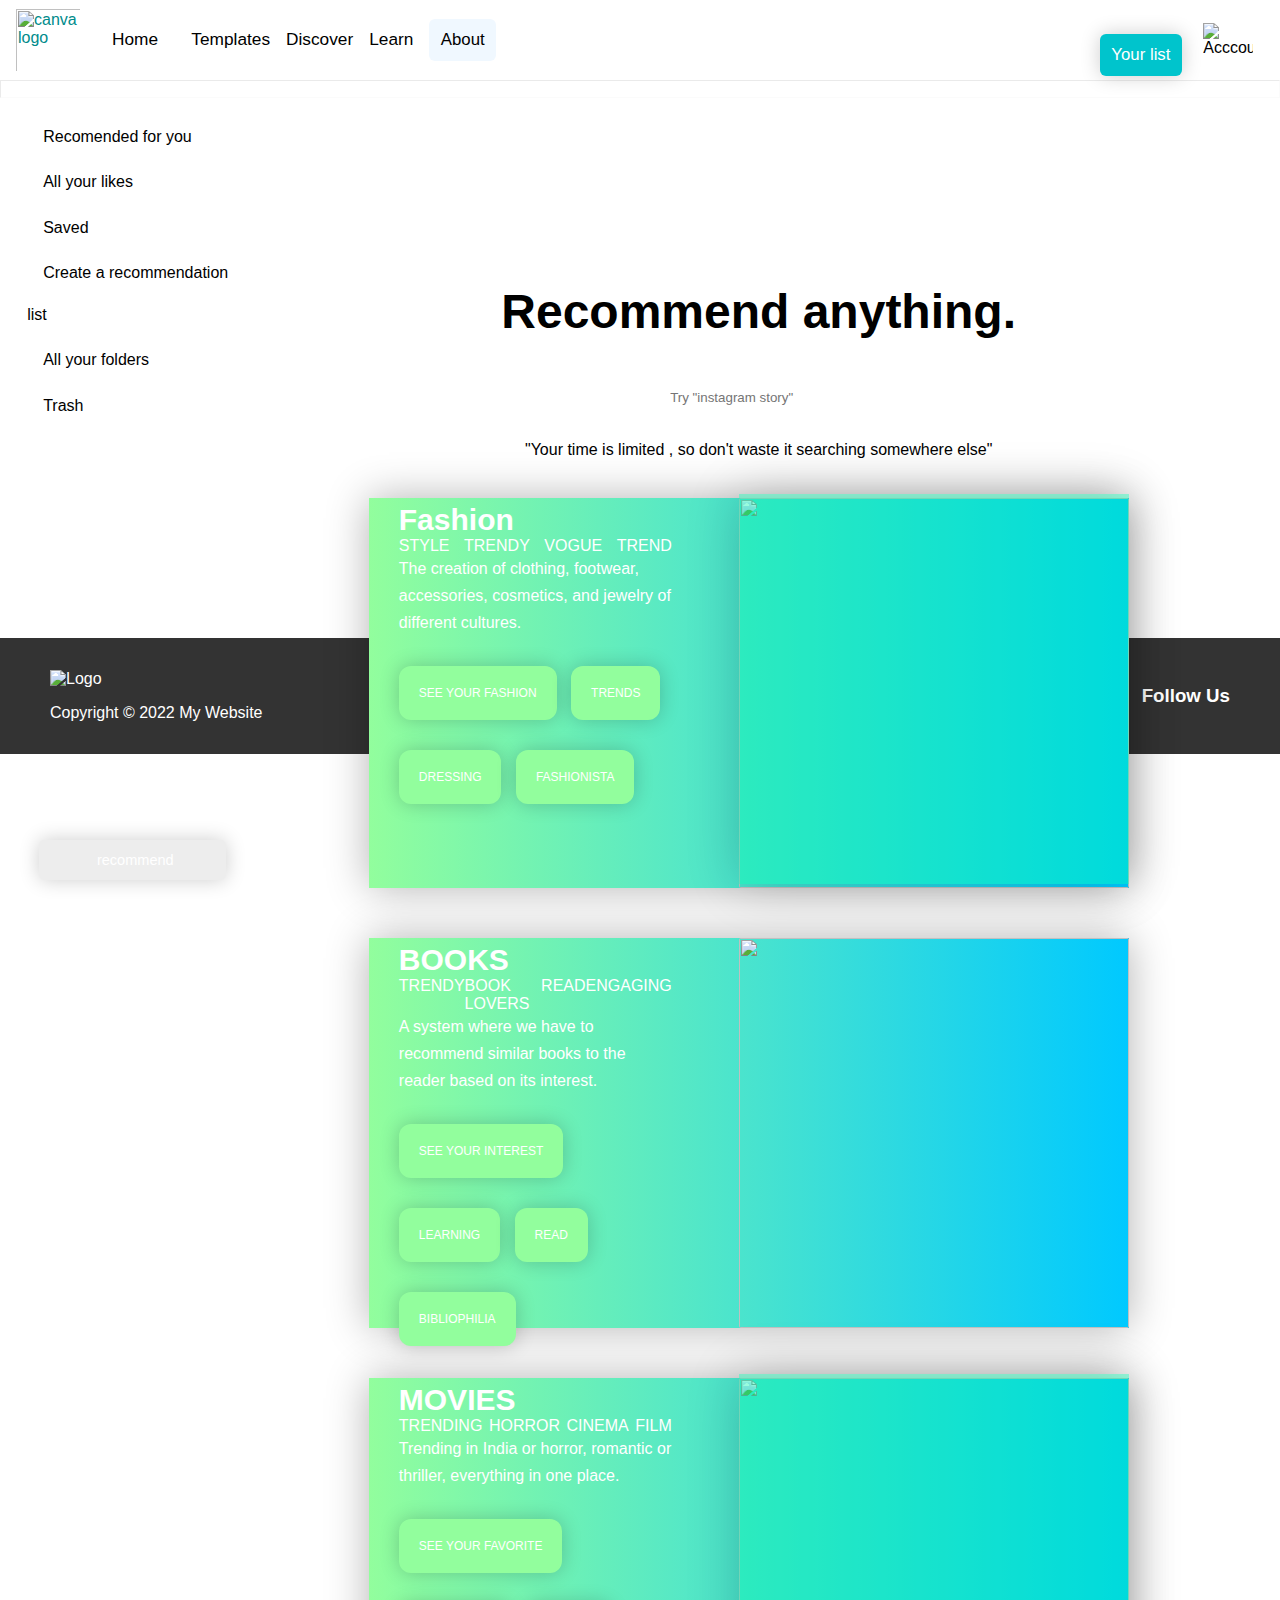
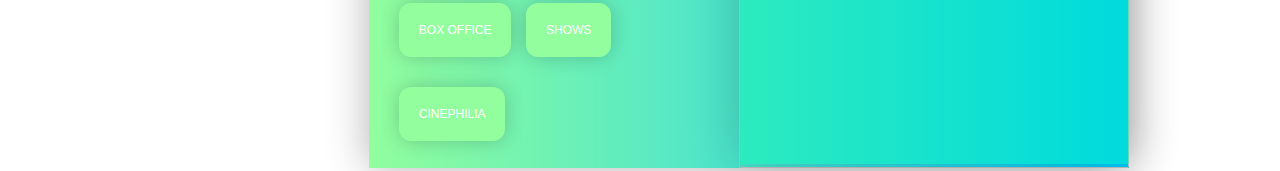
==== index.html @ f159be68 "tejas" ====
<body>

    <head>
        <meta charset="UTF-8">
        <meta http-equiv="X-UA-Compatible" content="IE=edge">
        <meta name="viewport" content="width=device-width, initial-scale=1.0">
        <title>Recommendation system</title>
        <link rel="stylesheet" href="/style.css">
        </head>
    <header class="container menu">
 
       <a class="logo">
 
          <img src="https://cdn2.vectorstock.com/i/1000x1000/74/76/recommendation-icon-on-white-background-simple-vector-28227476.jpg" alt="canva logo" class="logo">
 
       </a>
 
       <nav class="nav">
 
          <ul class="navflex navlist--primary">
 
             <div class="drop">
                <hr class="top-line">
 
                <li class="navlist " style="padding-right: 1em;"><a href="" class="navlink"></a>Home </li>
 
             </div>
 
             <div class="drop dropdown">
 
                <li class="navlist drop-btn"> <a href="" class="navlink"> </a> Templates <i class="nav-icon fas fa-angle-down"></i> </li>
 
                <div class="drop-content">
 
                   <div class="drop-col">
 
                      <img src="https://static-cse.canva.com/image/71749/social-media@2x-1.136883d5.jpg" alt="" class="drop-image">
 
                      <h1> Socila Media </h1>
 
                      <p>Instagram story </p>
 
                      <p>Instagram post </p>
 
                      <p>Facebook post </p>
 
                      <p>Facebook Cover</p>
 
                      <p>Twitter Post </p>
 
                      <p>Pinterest Graphics </p>
 
                   </div>
 
                   <div class="drop-col">
 
                      <img src="https://static-cse.canva.com/image/71761/personal@2x.d8461e23.jpg" alt="" class="drop-image">
 
                      <h1> Personal </h1>
 
                      <p>Invitation </p>
 
                      <p>Card </p>
 
                      <p>Resume </p>
 
                      <p>Postcard </p>
 
                      <p>Planner </p>
 
                      <p>T-Shirt</p>
 
                   </div>
 
                   <div class="drop-col">
 
                      <img src="https://static-cse.canva.com/image/71773/business@2x-1.962ccbb2.jpg" alt="" class="drop-image">
 
                      <h1>Business </h1>
 
                      <p>Presentation </p>
 
                      <p>Website </p>
 
                      <p> Logo</p>
 
                      <p>Business Card </p>
 
                      <p>Invoice </p>
 
                      <p>Proposal </p>
 
                   </div>
 
                   <div class="drop-col">
 
                      <img src="https://static-cse.canva.com/image/71785/marketing@2x-1.6f033ff8.jpg" alt="" class="drop-image">
 
                      <h1> Marketing</h1>
 
                      <p>Poster </p>
 
                      <p>Flyer </p>
 
                      <p>Infographic </p>
 
                      <p> Brochure</p>
 
                      <p>Newsletter </p>
 
                      <p>Menu </p>
 
                   </div>
 
                   <div class="drop-col">
 
                      <img src="https://static-cse.canva.com/image/71797/education-templates@2x-1.23e5d190.jpg" alt="" class="drop-image">
 
                      <h1> Education</h1>
 
                      <p>Lesson Plan </p>
 
                      <p>Worksheet </p>
 
                      <p> Certificate</p>
 
                      <p>Storyboard</p>
 
                      <p>Bookmark </p>
 
                      <p> Class Schedule</p>
 
                   </div>
 
                   <div class="drop-col">
 
                      <img src="https://static-cse.canva.com/image/71809/trending@2x.9811bcc4.jpg" alt="" class="drop-image">
 
                      <h1>Trending </h1>
 
                      <p>Zoom backgrounds </p>
 
                      <p>Concept maps </p>
 
                      <p> Mind maps</p>
 
                      <p>Greeting cards </p>
 
                      <p>Mental Health Posters </p>
 
                      <p>Education Presentations </p>
 
                   </div>
 
                </div>
 
             </div>
 
             <div class="drop dropdown">
 
                <li class="navlist"><a href="" class="navlink"></a>Discover <i class="nav-icon fas fa-angle-down"></i> </li>
 
                <div class="drop-content">
 
                   <div class="drop-col">
 
                      <img src="https://static-cse.canva.com/image/55043/photos@2x.4b5d6e26.jpg" alt="" class="drop-image">
 
                      <h1>Photos </h1>
 
                      <p>Free Photos </p>
 
                      <p> Backgrounds</p>
 
                      <p>Nature </p>
 
                      <p>Animals </p>
 
                      <p> Food</p>
 
                      <p> People</p>
 
                   </div>
 
                   <div class="drop-col">
 
                      <img src="https://static-cse.canva.com/image/55053/icons@2x.7012a79f.jpg" alt="" class="drop-image">
 
                      <h1>Icons </h1>
 
                      <p>Social Media </p>
 
                      <p>Web & SEO </p>
 
                      <p>Files & Folders </p>
 
                      <p>Business </p>
 
                      <p>Weather </p>
 
                      <p>Computer </p>
 
                   </div>
 
                   <div class="drop-col">
 
                      <img src="https://static-cse.canva.com/image/91791/tshirt3.703c005d.png" alt="" class="drop-image">
 
                      <h1>Print Products </h1>
 
                      <p>Business Card </p>
 
                      <p>Postcard </p>
 
                      <p>Invitation </p>
 
                      <p> </p>
 
                      <p>Trifold Brochures </p>
 
                      <p>Flyer </p>
 
                      <p>Tshirt </p>
 
                   </div>
 
                   <div class="drop-col">
 
                      <img src="https://static-cse.canva.com/image/97157/apps@2x.11faca8a.jpg" alt="" class="drop-image">
 
                      <h1>Apps </h1>
 
                      <p>Google Maps </p>
 
                      <p>Giphy </p>
 
                      <p>QR Code </p>
 
                      <p>Bitmoji </p>
 
                      <p>Youtube </p>
 
                      <p>Duotone </p>
 
                   </div>
 
                   <div class="drop-col">
 
                      <img src="https://static-cse.canva.com/image/55063/features@2x-1.541d4fe3.jpg" alt="" class="drop-image">
 
                      <h1>Features </h1>
 
                      <p>Graphs & Charts </p>
 
                      <p>Photo editing </p>
 
                   </div>
 
                </div>
 
             </div>
 
             <div class="drop dropdown">
 
                <li class="navlist"><a href="" class="navlink"></a>Learn <i class="nav-icon fas fa-angle-down"></i> </li>
 
                <div class="drop-content learn-para">
 
                   <div class="drop-col">
 
                      <img src="https://static-cse.canva.com/image/58640/getting-started@2x.1118f2c8.jpg" alt="" class="drop-image">
 
                      <h1>Getting started with recommend us </h1>
 
                      <p>Qucik tutorials to help you find your way around your likes. </p>
 
                   </div>
 
                   <div class="drop-col">
 
                      <img src="https://static-cse.canva.com/image/59073/designing-with-canva@2x.4be11e37.jpg" alt="" class="drop-image">
 
                      <h1>Designing with Canva </h1>
 
                      <p>Quick tutorials to supercharge your Likes. </p>
 
                   </div>
 
                   <div class="drop-col">
 
                      <img src="https://static-cse.canva.com/image/59083/social-media-marketing@2x.cbbbb274.jpg" alt="" class="drop-image">
 
                      <h1>Socila media marketing </h1>
 
                      <p>Learn how to grow and connect your community. </p>
 
                   </div>
 
                   <div class="drop-col">
 
                      <img src="https://static-cse.canva.com/image/59093/graphic-design-basics@2x.961ec09f.jpg" alt="" class="drop-image">
 
                      <h1>Graphic design basics </h1>
 
                      <p>Learn how to design like a pro with fonts, colour and layout. </p>
 
                   </div>
 
                   <div class="drop-col">
 
                      <img src="https://static-cse.canva.com/image/59103/branding@2x.ebe3c5e8.jpg" alt="" class="drop-image">
 
                      <h1>Branding your business </h1>
 
                      <p>Learn how to build a brand with purpose and personality </p>
 
                   </div>
 
                   <div class="nav-col">
 
                      <h1>Design school</h1>
 
                      <p>Courses</p>
 
                      <p>Tutorials</p>
 
                      <h1>Blog</h1>
 
                      <p>Design</p>
 
                      <p>Marketing</p>
 
                      <p>Branding</p>
 
                   </div>
 
                </div>
 
             </div>
 
             <div class="drop dropdown">
 
                <a href="About.html" class="btn btn-lg btn-primary mt-3 px-4" style="background-color: aliceblue; color: black;">About
               
                </a>
 
                
                   </div>
 
                   <div class="fake">
 
                      <span>
 
                      </span>
 
                   </div>
 
                </div>
 
             </div>
 
          </ul>
 
          <ul class="navflex navlist--secondary">
 
             <li class="navlist-icon icon"><i class="fa fa-question-circle-o" aria-hidden="true"></i></li>
 
             <li class="navlist-icon icon"> <i class="fa fa-cog" aria-hidden="true"></i> </li>
 
             <li class="navlist-icon button"><button class="btn"><b></b>Your list</b></button></li>
 
             <li class="navlist-icon"><img class=" account" src="https://raw.github.com/eladnava/material-letter-icons/master/dist/png/A.png" alt="Acccount"></li>
 
          </ul>
 
       </nav>
 
    </header>
 
    <hr>
 
    <section class="sidebar hero">
 
       <div class="side-bar">
 
          <ul class="barlist">
 
             <li class="list"> <i class="fas fa-home icon-col"></i> </i>Recomended for you</li> </a>
 
             <li class="list"><i class="fas fa-th-large icon-col"></i>All your likes</li> </a>
 
             <li class="list"><i class="far fa-copyright icon-col"></i>Saved </li> </a>
 
             <li class="list"><i class="fas fa-clipboard-list icon-col"></i>Create a recommendation list</li> </a>
 
             <li class="list"><i class="far fa-folder icon-col"></i>All your folders</li> </a>
 
             <li class="list"><i class="far fa-trash-alt icon-col"></i>Trash</li> </a>
 
          </ul>
 
          <div class="side-btn">
 
             <button class="color pro-btn"><i class="fas fa-crown crown"></i>recommend</button>
 
          </div>
 
       </div>
 
       <div class=" search-bar" style="background-image: url(https://img.rawpixel.com/s3fs-private/rawpixel_images/website_content/v505-tang-17-abstractbackground_2.jpg?bg=transparent&con=3&cs=srgb&dpr=1&fm=jpg&ixlib=php-3.1.0&q=80&usm=15&vib=3&w=1300&s=eefb4846f83051fbd609d10797b8d1cc%22%20alt=%22abstract%20background%20image);">
 
          <div class="search-box">
 
             <h1 class="heading">Recommend anything.</h1>
 
             <span class="searching">
 
                <i class="fas fa-search search-icon"></i>
 
                <input class="search" type="text" placeholder='Try "instagram story" ' />
 
                <div>
 
                   <a href="" class="quote">
 
                      <span> "Your time is limited , so don't waste it searching somewhere else"<span class="code"> <i class="fas fa-angle-right"> </i> </span> </span>
 
                   </a>
                </div>
 
             </span>
 
          </div>
          <section>  
            <!DOCTYPE html>
<html lang="en">
<head>
    <meta charset="UTF-8">
    <meta name="viewport" content="width=device-width, initial-scale=1.0">
    <title>Card Slider</title>
    <link rel="stylesheet" href="/style.css">
</head>
<body>
    <!-- First Card -->
    <div class="main_card">
        <div class="card_left">
            <div class="card_datails">
                <h1>Fashion</h1>
                <div class="card_cat">
                    <p class="STYLE">STYLE</p>
                    <p class="TRENDY">TRENDY</p>
                    <p class="VOGUE">VOGUE</p>
                    <p class="TREND">TREND</p>
                </div>
                <p class="disc">The creation of clothing, footwear, accessories, cosmetics, and jewelry of different cultures.</p>
                <a href="https://www.imdb.com/title/tt4912910/" target="_blank"></a>
                <div class="social-btn">
                    <button>
                        <i class="fas fa-play"></i> SEE YOUR FASHION
                    </button>
                    <button>
                        <i class="fas fa-download"></i> TRENDS
                    </button>
                    <button>
                        <i class="fas fa-thumbs-up"></i> DRESSING
                    </button>
                    <button>
                        <i class="fas fa-star"></i> FASHIONISTA
                    </button>
                </div>
            </div>
        </div>
        <div class="card_right">
            <div class="img_container">
                <img src="https://i.pinimg.com/474x/97/a3/d4/97a3d48b83e1f3a82eb580620799a111.jpg" alt="">
            </div>
            <div class="play_btn">
                <a href="https://www.imdb.com/title/tt4912910/" target="_blank">
                    <i class="fas fa-play-circle"></i>
                </a>
            </div>
        </div>
    </div>

    <!-- Second Card -->
    <div class="main_card">
        <div class="card_left">
            <div class="card_datails">
                <h1>BOOKS</h1>
                <div class="card_cat">
                    <p class="TRENDY">TRENDY</p>
                    <p class="BOOK LOVERS">BOOK LOVERS</p>
                    <p class="READ">READ</p>
                    <p class="ENGAGING">ENGAGING</p>
                </div>
                <p class="disc">A system where we have to recommend similar books to the reader based on its interest.</p>
                <a href="https://www.imdb.com/title/tt4912910/" target="_blank"></a>
                <div class="social-btn">
                    <button>
                        <i class="fas fa-play"></i> SEE YOUR INTEREST
                    </button>
                    <button>
                        <i class="fas fa-download"></i> LEARNING
                    </button>
                    <button>
                        <i class="fas fa-thumbs-up"></i> READ
                    </button>
                    <button>
                        <i class="fas fa-star"></i> BIBLIOPHILIA
                    </button>
                </div>
            </div>
        </div>
        <div class="card_right">
            <div class="img_container">
                <img src="https://images.unsplash.com/photo-1532012197267-da84d127e765?auto=format&fit=crop&q=80&w=1000&ixlib=rb-4.0.3&ixid=M3wxMjA3fDB8MHxleHBsb3JlLWZlZWR8MXx8fGVufDB8fHx8fA%3D%3D" alt="">
            </div>
            <div class "play_btn">
                <a href="https://www.imdb.com/title/tt4912910/" target="_blank">
                    <i class="fas fa-play-circle"></i>
                </a>
            </div>
        </div>
    </div>

    <!-- Third Card -->
    <div class="main_card">
        <div class="card_left">
            <div class="card_datails">
                <h1>MOVIES</h1>
                <div class="card_cat">
                    <p class="TRENDING">TRENDING</p>
                    <p class="HORROR">HORROR</p>
                    <p class="CINEMA">CINEMA</p>
                    <p class="">FILM</p>
                </div>
                <p class="disc">Trending in India or horror, romantic or thriller, everything in one place.</p>
                <a href="https://www.imdb.com/title/tt4912910/" target="_blank"></a>
                <div class="social-btn">
                    <button>
                        <i class="fas fa-play"></i> SEE YOUR FAVORITE
                    </button>
                    <button>
                        <i class="fas fa-download"></i> BOX OFFICE
                    </button>
                    <button>
                        <i class="fas fa-thumbs-up"></i> SHOWS
                    </button>
                    <button>
                        <i class="fas fa-star"></i> CINEPHILIA
                    </button>
                </div>
            </div>
        </div>
        <div class="card_right">
            <div class="img_container">
                <img src="https://preview.redd.it/dgxbliq1v8n81.png?width=640&crop=smart&auto=webp&s=f185cb3ae13fb055a1951d2dc94336dd1fa5974c" alt="">
            </div>
            <div class="play_btn">
                <a href="https://www.imdb.com/title/tt4912910/" target="_blank">
                    <i class="fas fa-play-circle"></i>
                </a>
            </div>
        </div>
    </div>
</body>
</html>

          </section>
<!----

          <div class="bottom-sec">
 
             <span class="bottom-text">

 
               
 

                <!DOCTYPE html>
                <html lang="en">
                <head>
                    <meta charset="UTF-8">
                    <meta name="viewport" content="width=device-width, initial-scale=1.0">
                    <title>Card Slider</title>
                    <link rel="stylesheet" href="styles.css">
                </head>
                <body>
                  <head>
                     
                 <div class="main_card">
                    <div class="card_left">
                       <div class="card_datails">
                          <h1>Fashion </h1>
                          <div class="card_cat">
                             <p class="STYLE"> STYKE </p>
                             <p class=>TRENDY</p>
                             <p class=>VOGUE</p>
                             <p class=""> | TREND </p>
                             
                          </div>
                          <p class="disc">The creation of clothing, footware, accesories, cosmetics, and jewellery of different cultures..</p>
                          <a href="https://www.imdb.com/title/tt4912910/" target="_blank"></a>
                       <div class="social-btn">
                      <!-- WATCH TRAILER
                          <button>
                             <i class="fas fa-play"></i> SEE YOUR FASHION
                          </button>
                          <!-- GET
                          <button>
                             <i class="fas fa-download"></i> TRENDS
                          </button>
                          <!--USERS RATINGS
                          <button>
                             <i class="fas fa-thumbs-up"></i> DRESSING
                          </button>
                          <!--BOOKMARK
                          <button>
                             <i class="fas fa-star"></i>FASHIONISTA
                          </button>
                       </div>   
                       </div>
                    </div>
                    <div class="card_right">
                       <div class="img_container">
                          <img src="https://i.pinimg.com/474x/97/a3/d4/97a3d48b83e1f3a82eb580620799a111.jpg" alt="">
                          </div>
                          <div class="play_btn">
                             <a href="https://www.imdb.com/title/tt4912910/" target="_blank">
                                <i class="fas fa-play-circle"></i>
                             </a>
                          </div>
                       </div>
                    </div>
                 </div>
               
              
              
                 <div class="main_card">
                    <div class="card_left">
                       <div class="card_datails">
                          <h1>BOOKS</h1>
                          <div class="card_cat">
                             <p class=>TRENDY</p>
                             <p class=>BOOK LOVERS</p>
                             <p class=>READ</p>
                             <p class=>ENGAGING</p>
                             
                          
                          </div>
                          <p class="disc">A system where we have to recommend similar books to the reader based on its intrest.</p>
                          <a href="https://www.imdb.com/title/tt4912910/" target="_blank"></a>
                       <div class="social-btn">
                      <!-- WATCH TRAILER
                          <button>
                             <i class="fas fa-play"></i> SEE YOUR INTREST
                          </button>
                          <!-- GET
                          <button>
                             <i class="fas fa-download"></i> LEARNING
                          </button>
                          <!--USERS RATINGS
                          <button>
                             <i class="fas fa-thumbs-up"></i> READ
                          </button>
                          <!--BOOKMARK
                          <button>
                             <i class="fas fa-star"></i> BIBLIOPHILIA
                          </button>
                       </div>   
                       </div>
                    </div>
                    <div class="card_right">
                       <div class="img_container">
                          <img src="https://images.unsplash.com/photo-1532012197267-da84d127e765?auto=format&fit=crop&q=80&w=1000&ixlib=rb-4.0.3&ixid=M3wxMjA3fDB8MHxleHBsb3JlLWZlZWR8MXx8fGVufDB8fHx8fA%3D%3D" alt="">
                          </div>
                          <div class="play_btn">
                             <a href="https://www.imdb.com/title/tt4912910/" target="_blank">
                                <i class="fas fa-play-circle"></i>
                             </a>
                          </div>
                       </div>
                    </div>
                 </div>
              
              
              
                 <div class="main_card">
                    <div class="card_left">
                       <div class="card_datails">
                          <h1>MOVIES </h1>
                          <div class="card_cat">
                             <p class=>TRENDING</p>
                             <p class=>HORROR</p>
                             <p class=>CINEMA</p>
                             <p class=""> | FILM </p>
                             
                          </div>
                          <p class="disc">Trending in india or horror, Romantic or thriller everything in one place.</p>
                          <a href="https://www.imdb.com/title/tt4912910/" target="_blank"></a>
                       <div class="social-btn">
                      <!-- WATCH TRAILER
                          <button>
                             <i class="fas fa-play"></i> SEE YOUR FAVOURITE
                          </button>
                          <!-- GET
                          <button>
                             <i class="fas fa-download"></i> BOX OFFICE
                          </button>
                          <!--USERS RATINGS
                          <button>
                             <i class="fas fa-thumbs-up"></i> SHOWS
                          </button>
                          <!--BOOKMARK
                          <button>
                             <i class="fas fa-star"></i> CINEPHILIA
                          
                       </div>   
                       </div>
                    </div>
                    <div class="card_right">
                       <div class="img_container">
                          <img src="https://preview.redd.it/dgxbliq1v8n81.png?width=640&crop=smart&auto=webp&s=f185cb3ae13fb055a1951d2dc94336dd1fa5974c" alt="">
                          </div>
                          <div class="play_btn">
                             <a href="https://www.imdb.com/title/tt4912910/" target="_blank">
                                <i class="fas fa-play-circle"></i>
                             </a>
                          </div>
                       </div>
                    </div>
                 </div>
               
              
                </body>
                </html>
                

 
             </span>
 
          </div>
 
       </div>  -->
 
    </section>
    

 
        <!-- Existing HTML code -->

<!-- Footer -->
<footer>
   <div class="footer-container">
     <div class="footer-left">
       <img src="logo.png" alt="Logo">
       <p>Copyright © 2022 My Website</p> 
     </div>
     
     <div class="footer-right">
       <h3>Follow Us</h3>
       <div class="social-icons">
         <a href="#"><i class="fab fa-facebook-f"></i></a>
         <a href="#"><i class="fab fa-twitter"></i></a>
         <a href="#"><i class="fab fa-instagram"></i></a>
       </div>
     </div>
   </div>
 </footer>
 
 <!-- Footer CSS -->
 <style>
 footer {
   background: #333;
   color: #fff;
   padding: 2rem 0;
 }
 
 .footer-container {
   max-width: 1180px;
   margin: 0 auto;
   display: flex;
   justify-content: space-between;
   align-items: center;
 }
 
 .footer-left p {
   margin-top: 1rem;
 }
 
 .social-icons a {
   color: #fff;
   margin-right: 1rem;
 }
 </style>
      </div>
    </footer>
 </body>
 
 </html>
---- style.css ----
/* Global Styles */
li {
   list-style: none;
}

*,
*::before,
*::after {
   box-sizing: border-box;
}

body {
   cursor: pointer;
}

* {
   padding: 0;
   margin: 0;
}

/* Navbar Styles */
.nav {
   display: flex;
   justify-content: space-between;
   width: 100%;
}

.menu {
   display: flex;
   justify-content: space-between;
   align-items: center;
   height: 80px;
}

.navlist--primary,
.drop,
.navlist + .navlist {
   padding-left: 1em;
}

/* Navbar Dropdown Styles */
.dropdown .drop-content {
   display: none;
   position: relative;
   min-width: 160px;
   box-shadow: 0px 8px 16px 0px rgba(0, 0, 0, 0.2);
   z-index: 1;
   pointer-events: none;
}

.dropdown > .drop-content > .drop-col {
   float: none;
   padding: 12px 16px;
   text-decoration: none;
   display: block;
   text-align: left;
   z-index: -1;
}

.dropdown:hover > .drop-content {
   display: flex;
   flex-direction: row;
   margin: 0 auto;
   position: absolute;
   transition: ease;
}

.drop-content {
   background-color: white;
   width: auto;
   overflow: hidden;
   justify-content: flex-start;
   top: 12%;
   height: 400px;
   left: 10%;
   border-radius: 7px;
   transition: ease-out;
   pointer-events: none;
   max-width: 85%;
}

.drop-col > img {
   border-radius: 10px;
   align-items: center;
   width: 150px;
}

.pricing-img {
   height: auto;
}

.drop-col > h1 {
   line-height: 3;
   font-size: 0.9em;
   font-family: "Open sans";
}

.drop-col > p {
   font-family: "Open sans";
   line-height: 2.5;
   font-size: 0.9em;
   opacity: 1;
}

.learn-para > .drop-col > p {
   max-width: 90%;
   line-height: 1.8;
   font-size: 0.9em;
}

.learn-para > .drop-col > h1 {
   max-width: 90%;
   padding: 0.44em 0;
   line-height: 1.6;
   font-weight: 600;
   font-size: 0.94rem;
}

.nav-col {
   display: flex;
   flex-direction: column;
   justify-content: flex-start;
   text-align: left;
   margin: 0 auto;
   padding: 0.66em 0;
   width: 70%;
   padding-left: 1em;
}

.nav-col > h1 {
   font-size: 0.94em;
   line-height: 3;
   font-family: "Open sans";
}

.nav-col > p {
   font-size: 0.87rem;
   line-height: 2.5;
   font-family: "Open sans";
}

.learn-para {
   height: 47vh;
}

.pricing-para {
   height: 47vh;
   width: 70vw;
}

.pricing-para > h1 {
   width: 50%;
}

.pricing-para > .drop-col > p {
   width: 100%;
   line-height: 1.5;
}

.fake {
   display: flex;
   width: 60%;
   max-width: 30%;
}

.pricing-para > .drop-col > .crown {
   display: flex;
   flex-direction: row;
   align-items: center;
}

.pricing-para > .drop-col > .crown > .crown-icon {
   color: gold;
   font-size: 0.76rem;
}

.pricing-para > .drop-col > .crown > h1 {
   font-size: 0.94em;
   line-height: 2.8;
   padding-left: 0.45em;
   font-family: "Open sans";
}

.dropdown {
   float: left;
}

.navflex,
.drop {
   display: flex;
   align-items: center;
}

.navlist--primary > .drop > .navlist:hover {
   color: #00c4cc;
}

.navlist--primary > .drop > .navlist {
   font-size: 1.08rem;
   font-family: "Lato", sans-serif;
   line-height: 1.7;
   align-items: center;
   font-weight: 400;
}

/* Canva Logo */
.logo > img {
   height: 80px;
   padding: 0.55em 0;
   padding-left: 1em;
   padding-right: 0em;
}

/* Navbar Right Side Styles */
.account {
   max-width: 50px;
}

.navlist--secondary {
   padding: 0.55em 1em;
}

.navlist-icon {
   padding: 0 0.67em;
}

.icon {
   font-size: 1.35rem;
   padding: 0.53rem 0.63rem;
   display: inline-block;
   position: relative;
}

.icon:hover {
   background-color: rgb(230, 230, 230);
   display: block;
   border-radius: 4px;
}

.btn {
   color: white;
   background-color: #00c4cc;
   border: none;
   padding: 0.68em 0.68em;
   font-size: 1.05rem;
   border-radius: 6px;
   font-family: "Lato", sans-serif;
}

/* Horizontal Line After Navbar */
hr {
   opacity: 0.2;
   padding-bottom: 1em;
}

/* Side Navigation Styles */
.side-bar {
   width: 100%;
   display: block;
}

.barlist {
   padding: 1em 0.7em;
   line-height: 2.6;
   width: 20%;
   max-width: 70%;
   align-items: flex-start;
   height: 60vh;
}

.icon-col {
   padding-right: 1em;
   font-size: 1rem;
   align-items: center;
}

.list {
   align-items: center;
   font-size: 1rem;
   font-family: "Work Sans", sans-serif;
   padding: 0.12em 1em;
}

.list:hover {
   background-color: rgb(245, 245, 245);
   border-radius: 5px;
}

.hero {
   display: flex;
   align-items: center;
}

/* Middle Background Image */
.img {
   border-radius: 8px;
   height: 100%;
   z-index: -1;
   height: 344px;
   width: 800px;
}

.img,
.image {
   width: 100%;
}

/* Search Bar Styles */
.search {
   padding: 0.82rem 15rem;
   border-radius: 7px;
   border: none;
   outline: none;
}

.search-box {
   text-align: center;
   position: relative;
   top: 10%;
   left: 1%;
   border: none;
   display: flex;
   flex-direction: column;
   outline: none;
}

.search-bar {
   padding-top: 2rem;
   height: 374px;
   background-position: left;
   background-repeat: no-repeat;
   position: absolute;
   width: 77%;
   left: 20%;
   border-radius: 8px;
}

/* Heading on Top of Background Image */
.search-box > .heading {
   font-size: 3em;
   line-height: 2.7;
   font-family: "Open Sans", sans-serif;
   font-weight: 900;
}

/* Search Icon */
.search-icon {
   background-color: white;
   padding: 0.71em;
   border-radius: 7px;
   position: absolute;
}

.quote {
   list-style: none;
   text-decoration: none;
   color: black;
   line-height: 4;
}

.quote:hover {
   text-decoration: underline;
}

.code {
   align-items: center;
   font-size: 13px;
}

/* Side Navigation Button Styles */
.pro-btn {
   padding: 0.81em 3.58em;
   border: none;
   border-radius: 5px;
   align-items: center;
   font-family: "Work Sans", sans-serif;
   font-size: 0.91rem;
}

.color {
   background-color: rgb(237, 237, 237);
}

.side-btn {
   padding-left: 1.8em;
   align-items: center;
   top: 90%;
   position: absolute;
   text-align: center;
}

.side-btn > .pro-btn > .crown {
   font-size: 0.75em;
   align-items: center;
   padding-right: 0.55em;
   color: gold;
}

.color:hover {
   background-color: rgb(214, 214, 214);
}

/* Line Above Navbar */
.top-line {
   transform: rotate(180deg);
   width: 53px;
   background-color: #00c8cf;
   opacity: 1;
   height: 10px;
   top: -2%;
   position: absolute;
   border-radius: 10px;
   left: 7.6%;
}

/* Text at the Very Bottom */
.bottom-sec {
   display: flex;
   position: relative;
   flex-direction: column;
   top: 40%;
   font-size: 0.6em;
   font-family: "Open sans";
   width: auto;
   left: 1%;
   cursor: pointer;
}

.bottom-text {
   display: flex;
   justify-content: space-between;
   max-width: 90%;
   color: rgb(139, 139, 139);
}

.bottom-text > h2:hover {
   color: black;
}

.bottom-text > .push-right {
   position: relative;
   left: 9%;
}

/* Main Card Styles */
body {
   margin: 0;
   padding: 0;
   font-family: 'Roboto', sans-serif;
}

.main_card {
   color: #fff;
   width: 760px;
   height: 390px;
   margin: 50px auto;
   display: -webkit-box;
   display: -ms-flexbox;
   display: flex;
   max-width: 770px;
   background: #00C9FF;
   background: -webkit-linear-gradient(to right, #92FE9D, #00C9FF);
   background: -webkit-gradient(linear, left top, right top, from(#92FE9D), to(#00C9FF));
   background: -webkit-linear-gradient(left, #92FE9D, #00C9FF);
   background: -o-linear-gradient(left, #92FE9D, #00C9FF);
   background: linear-gradient(to right, #92FE9D, #00C9FF);
   -webkit-box-shadow: 0 0 40px rgba(0, 0, 0, 0.3);
   box-shadow: 0 0 40px rgba(0, 0, 0, 0.3);
}

.card_left {
   width: 90%;
}

.card_datails {
   width: 90%;
   padding: 30px;
   margin-top: -25px;
}

.card_datails h1 {
   font-size: 30px;
}

.card_right img {
   height: 390px;
   border-radius: 2px;
}

.card_right {
   border-radius: 2px;
}

.card_cat {
   width: 100%;
   display: -webkit-box;
   display: -ms-flexbox;
   display: flex;
   -webkit-box-pack: justify;
   -ms-flex-pack: justify;
   justify-content: space-between;
}

.PG, .year, .genre, .time {
   color: fff;
   padding: 10px;
   font-weight: bold;
   border-radius: 15px;
}

.PG {
   background: #92FE9D;
   -webkit-box-shadow: 0 0 50px rgba(0, 0, 0, 0.1);
   box-shadow: 0 0 50px rgba(0, 0, 0, 0.1);
   -webkit-transition: 300ms ease-in-out;
}

.disc {
   font-weight: 100;
   line-height: 27px;
}

a {
   color: darkcyan;
   display: block;
   text-decoration: none;
}

.social-btn {
   margin-left: -10px;
}

button {
   color: #fff;
   border: none;
   padding: 20px;
   outline: none;
   font-size: 12px;
   margin-top: 30px;
   margin-left: 10px;
   background: #92FE9D;
   border-radius: 12px;
   -webkit-box-shadow: 0 0 20px rgba(0, 0, 0, 0.2);
   box-shadow: 0 0 20px rgba(0, 0, 0, 0.2);
   -webkit-transition: 300ms ease-in-out;
   -o-transition: 200ms ease-in-out;
   transition: 200ms ease-in-out;
}

button:hover {
   -webkit-transform: scale(1.1);
   -ms-transform: scale(1.1);
   transform: scale(1.1);
}

.play_btn {
   height: 100%;
   margin: -394px auto;
   position: relative;
   text-align: center;
   background: rgba(0, 244, 170, 0.4);
   box-shadow: 0 0 50px rgba(0, 0, 0, 0.2);
}

.fa-play-circle {
   color: #255;
   font-size: 160px;
   margin-top: 110px;
   -webkit-animation: bounce 1.0s -0.4s infinite;
   animation: bounce 1.0s -0.4s infinite;
}

.fa-play-circle:hover {
   color: aqua;
   animation: bounce 0.4s infinite;
}

@-webkit-keyframes bounce {
   8% {
       transform: scale(0.3);
       -webkit-transform: scale(0.8);
       opacity: 1;
   }
   10% {
       transform: scale(1.8);
       -webkit-transform: scale(2);
       opacity: 0;
   }
}

@keyframes bounce {
   8% {
       transform: scale(0.3);
       -webkit-transform: scale(0.8);
       opacity: 1;
   }
   20% {
       transform: scale(1.8);
       -webkit-transform: scale(2);
       opacity: 0;
   }
}

/* Follow Icon */
.Follow {
   background: url("https://pbs.twimg.com/profile_images/959092900708544512/v4Db9QRv_bigger.jpg") no-repeat center/contain;
   width: 50px;
   height: 50px;
   bottom: 9px;
   right: 20px;
   display: block;
   position: fixed;
   border-radius: 50%;
   z-index: 999;
   animation: rotation 10s infinite linear;
}

@-webkit-keyframes rotation {
   from {
       -webkit-transform: rotate(0deg);
   }
   to {
       -webkit-transform: rotate(359deg);
   }
}
---- style.css ----
/* Global Styles */
li {
   list-style: none;
}

*,
*::before,
*::after {
   box-sizing: border-box;
}

body {
   cursor: pointer;
}

* {
   padding: 0;
   margin: 0;
}

/* Navbar Styles */
.nav {
   display: flex;
   justify-content: space-between;
   width: 100%;
}

.menu {
   display: flex;
   justify-content: space-between;
   align-items: center;
   height: 80px;
}

.navlist--primary,
.drop,
.navlist + .navlist {
   padding-left: 1em;
}

/* Navbar Dropdown Styles */
.dropdown .drop-content {
   display: none;
   position: relative;
   min-width: 160px;
   box-shadow: 0px 8px 16px 0px rgba(0, 0, 0, 0.2);
   z-index: 1;
   pointer-events: none;
}

.dropdown > .drop-content > .drop-col {
   float: none;
   padding: 12px 16px;
   text-decoration: none;
   display: block;
   text-align: left;
   z-index: -1;
}

.dropdown:hover > .drop-content {
   display: flex;
   flex-direction: row;
   margin: 0 auto;
   position: absolute;
   transition: ease;
}

.drop-content {
   background-color: white;
   width: auto;
   overflow: hidden;
   justify-content: flex-start;
   top: 12%;
   height: 400px;
   left: 10%;
   border-radius: 7px;
   transition: ease-out;
   pointer-events: none;
   max-width: 85%;
}

.drop-col > img {
   border-radius: 10px;
   align-items: center;
   width: 150px;
}

.pricing-img {
   height: auto;
}

.drop-col > h1 {
   line-height: 3;
   font-size: 0.9em;
   font-family: "Open sans";
}

.drop-col > p {
   font-family: "Open sans";
   line-height: 2.5;
   font-size: 0.9em;
   opacity: 1;
}

.learn-para > .drop-col > p {
   max-width: 90%;
   line-height: 1.8;
   font-size: 0.9em;
}

.learn-para > .drop-col > h1 {
   max-width: 90%;
   padding: 0.44em 0;
   line-height: 1.6;
   font-weight: 600;
   font-size: 0.94rem;
}

.nav-col {
   display: flex;
   flex-direction: column;
   justify-content: flex-start;
   text-align: left;
   margin: 0 auto;
   padding: 0.66em 0;
   width: 70%;
   padding-left: 1em;
}

.nav-col > h1 {
   font-size: 0.94em;
   line-height: 3;
   font-family: "Open sans";
}

.nav-col > p {
   font-size: 0.87rem;
   line-height: 2.5;
   font-family: "Open sans";
}

.learn-para {
   height: 47vh;
}

.pricing-para {
   height: 47vh;
   width: 70vw;
}

.pricing-para > h1 {
   width: 50%;
}

.pricing-para > .drop-col > p {
   width: 100%;
   line-height: 1.5;
}

.fake {
   display: flex;
   width: 60%;
   max-width: 30%;
}

.pricing-para > .drop-col > .crown {
   display: flex;
   flex-direction: row;
   align-items: center;
}

.pricing-para > .drop-col > .crown > .crown-icon {
   color: gold;
   font-size: 0.76rem;
}

.pricing-para > .drop-col > .crown > h1 {
   font-size: 0.94em;
   line-height: 2.8;
   padding-left: 0.45em;
   font-family: "Open sans";
}

.dropdown {
   float: left;
}

.navflex,
.drop {
   display: flex;
   align-items: center;
}

.navlist--primary > .drop > .navlist:hover {
   color: #00c4cc;
}

.navlist--primary > .drop > .navlist {
   font-size: 1.08rem;
   font-family: "Lato", sans-serif;
   line-height: 1.7;
   align-items: center;
   font-weight: 400;
}

/* Canva Logo */
.logo > img {
   height: 80px;
   padding: 0.55em 0;
   padding-left: 1em;
   padding-right: 0em;
}

/* Navbar Right Side Styles */
.account {
   max-width: 50px;
}

.navlist--secondary {
   padding: 0.55em 1em;
}

.navlist-icon {
   padding: 0 0.67em;
}

.icon {
   font-size: 1.35rem;
   padding: 0.53rem 0.63rem;
   display: inline-block;
   position: relative;
}

.icon:hover {
   background-color: rgb(230, 230, 230);
   display: block;
   border-radius: 4px;
}

.btn {
   color: white;
   background-color: #00c4cc;
   border: none;
   padding: 0.68em 0.68em;
   font-size: 1.05rem;
   border-radius: 6px;
   font-family: "Lato", sans-serif;
}

/* Horizontal Line After Navbar */
hr {
   opacity: 0.2;
   padding-bottom: 1em;
}

/* Side Navigation Styles */
.side-bar {
   width: 100%;
   display: block;
}

.barlist {
   padding: 1em 0.7em;
   line-height: 2.6;
   width: 20%;
   max-width: 70%;
   align-items: flex-start;
   height: 60vh;
}

.icon-col {
   padding-right: 1em;
   font-size: 1rem;
   align-items: center;
}

.list {
   align-items: center;
   font-size: 1rem;
   font-family: "Work Sans", sans-serif;
   padding: 0.12em 1em;
}

.list:hover {
   background-color: rgb(245, 245, 245);
   border-radius: 5px;
}

.hero {
   display: flex;
   align-items: center;
}

/* Middle Background Image */
.img {
   border-radius: 8px;
   height: 100%;
   z-index: -1;
   height: 344px;
   width: 800px;
}

.img,
.image {
   width: 100%;
}

/* Search Bar Styles */
.search {
   padding: 0.82rem 15rem;
   border-radius: 7px;
   border: none;
   outline: none;
}

.search-box {
   text-align: center;
   position: relative;
   top: 10%;
   left: 1%;
   border: none;
   display: flex;
   flex-direction: column;
   outline: none;
}

.search-bar {
   padding-top: 2rem;
   height: 374px;
   background-position: left;
   background-repeat: no-repeat;
   position: absolute;
   width: 77%;
   left: 20%;
   border-radius: 8px;
}

/* Heading on Top of Background Image */
.search-box > .heading {
   font-size: 3em;
   line-height: 2.7;
   font-family: "Open Sans", sans-serif;
   font-weight: 900;
}

/* Search Icon */
.search-icon {
   background-color: white;
   padding: 0.71em;
   border-radius: 7px;
   position: absolute;
}

.quote {
   list-style: none;
   text-decoration: none;
   color: black;
   line-height: 4;
}

.quote:hover {
   text-decoration: underline;
}

.code {
   align-items: center;
   font-size: 13px;
}

/* Side Navigation Button Styles */
.pro-btn {
   padding: 0.81em 3.58em;
   border: none;
   border-radius: 5px;
   align-items: center;
   font-family: "Work Sans", sans-serif;
   font-size: 0.91rem;
}

.color {
   background-color: rgb(237, 237, 237);
}

.side-btn {
   padding-left: 1.8em;
   align-items: center;
   top: 90%;
   position: absolute;
   text-align: center;
}

.side-btn > .pro-btn > .crown {
   font-size: 0.75em;
   align-items: center;
   padding-right: 0.55em;
   color: gold;
}

.color:hover {
   background-color: rgb(214, 214, 214);
}

/* Line Above Navbar */
.top-line {
   transform: rotate(180deg);
   width: 53px;
   background-color: #00c8cf;
   opacity: 1;
   height: 10px;
   top: -2%;
   position: absolute;
   border-radius: 10px;
   left: 7.6%;
}

/* Text at the Very Bottom */
.bottom-sec {
   display: flex;
   position: relative;
   flex-direction: column;
   top: 40%;
   font-size: 0.6em;
   font-family: "Open sans";
   width: auto;
   left: 1%;
   cursor: pointer;
}

.bottom-text {
   display: flex;
   justify-content: space-between;
   max-width: 90%;
   color: rgb(139, 139, 139);
}

.bottom-text > h2:hover {
   color: black;
}

.bottom-text > .push-right {
   position: relative;
   left: 9%;
}

/* Main Card Styles */
body {
   margin: 0;
   padding: 0;
   font-family: 'Roboto', sans-serif;
}

.main_card {
   color: #fff;
   width: 760px;
   height: 390px;
   margin: 50px auto;
   display: -webkit-box;
   display: -ms-flexbox;
   display: flex;
   max-width: 770px;
   background: #00C9FF;
   background: -webkit-linear-gradient(to right, #92FE9D, #00C9FF);
   background: -webkit-gradient(linear, left top, right top, from(#92FE9D), to(#00C9FF));
   background: -webkit-linear-gradient(left, #92FE9D, #00C9FF);
   background: -o-linear-gradient(left, #92FE9D, #00C9FF);
   background: linear-gradient(to right, #92FE9D, #00C9FF);
   -webkit-box-shadow: 0 0 40px rgba(0, 0, 0, 0.3);
   box-shadow: 0 0 40px rgba(0, 0, 0, 0.3);
}

.card_left {
   width: 90%;
}

.card_datails {
   width: 90%;
   padding: 30px;
   margin-top: -25px;
}

.card_datails h1 {
   font-size: 30px;
}

.card_right img {
   height: 390px;
   border-radius: 2px;
}

.card_right {
   border-radius: 2px;
}

.card_cat {
   width: 100%;
   display: -webkit-box;
   display: -ms-flexbox;
   display: flex;
   -webkit-box-pack: justify;
   -ms-flex-pack: justify;
   justify-content: space-between;
}

.PG, .year, .genre, .time {
   color: fff;
   padding: 10px;
   font-weight: bold;
   border-radius: 15px;
}

.PG {
   background: #92FE9D;
   -webkit-box-shadow: 0 0 50px rgba(0, 0, 0, 0.1);
   box-shadow: 0 0 50px rgba(0, 0, 0, 0.1);
   -webkit-transition: 300ms ease-in-out;
}

.disc {
   font-weight: 100;
   line-height: 27px;
}

a {
   color: darkcyan;
   display: block;
   text-decoration: none;
}

.social-btn {
   margin-left: -10px;
}

button {
   color: #fff;
   border: none;
   padding: 20px;
   outline: none;
   font-size: 12px;
   margin-top: 30px;
   margin-left: 10px;
   background: #92FE9D;
   border-radius: 12px;
   -webkit-box-shadow: 0 0 20px rgba(0, 0, 0, 0.2);
   box-shadow: 0 0 20px rgba(0, 0, 0, 0.2);
   -webkit-transition: 300ms ease-in-out;
   -o-transition: 200ms ease-in-out;
   transition: 200ms ease-in-out;
}

button:hover {
   -webkit-transform: scale(1.1);
   -ms-transform: scale(1.1);
   transform: scale(1.1);
}

.play_btn {
   height: 100%;
   margin: -394px auto;
   position: relative;
   text-align: center;
   background: rgba(0, 244, 170, 0.4);
   box-shadow: 0 0 50px rgba(0, 0, 0, 0.2);
}

.fa-play-circle {
   color: #255;
   font-size: 160px;
   margin-top: 110px;
   -webkit-animation: bounce 1.0s -0.4s infinite;
   animation: bounce 1.0s -0.4s infinite;
}

.fa-play-circle:hover {
   color: aqua;
   animation: bounce 0.4s infinite;
}

@-webkit-keyframes bounce {
   8% {
       transform: scale(0.3);
       -webkit-transform: scale(0.8);
       opacity: 1;
   }
   10% {
       transform: scale(1.8);
       -webkit-transform: scale(2);
       opacity: 0;
   }
}

@keyframes bounce {
   8% {
       transform: scale(0.3);
       -webkit-transform: scale(0.8);
       opacity: 1;
   }
   20% {
       transform: scale(1.8);
       -webkit-transform: scale(2);
       opacity: 0;
   }
}

/* Follow Icon */
.Follow {
   background: url("https://pbs.twimg.com/profile_images/959092900708544512/v4Db9QRv_bigger.jpg") no-repeat center/contain;
   width: 50px;
   height: 50px;
   bottom: 9px;
   right: 20px;
   display: block;
   position: fixed;
   border-radius: 50%;
   z-index: 999;
   animation: rotation 10s infinite linear;
}

@-webkit-keyframes rotation {
   from {
       -webkit-transform: rotate(0deg);
   }
   to {
       -webkit-transform: rotate(359deg);
   }
}
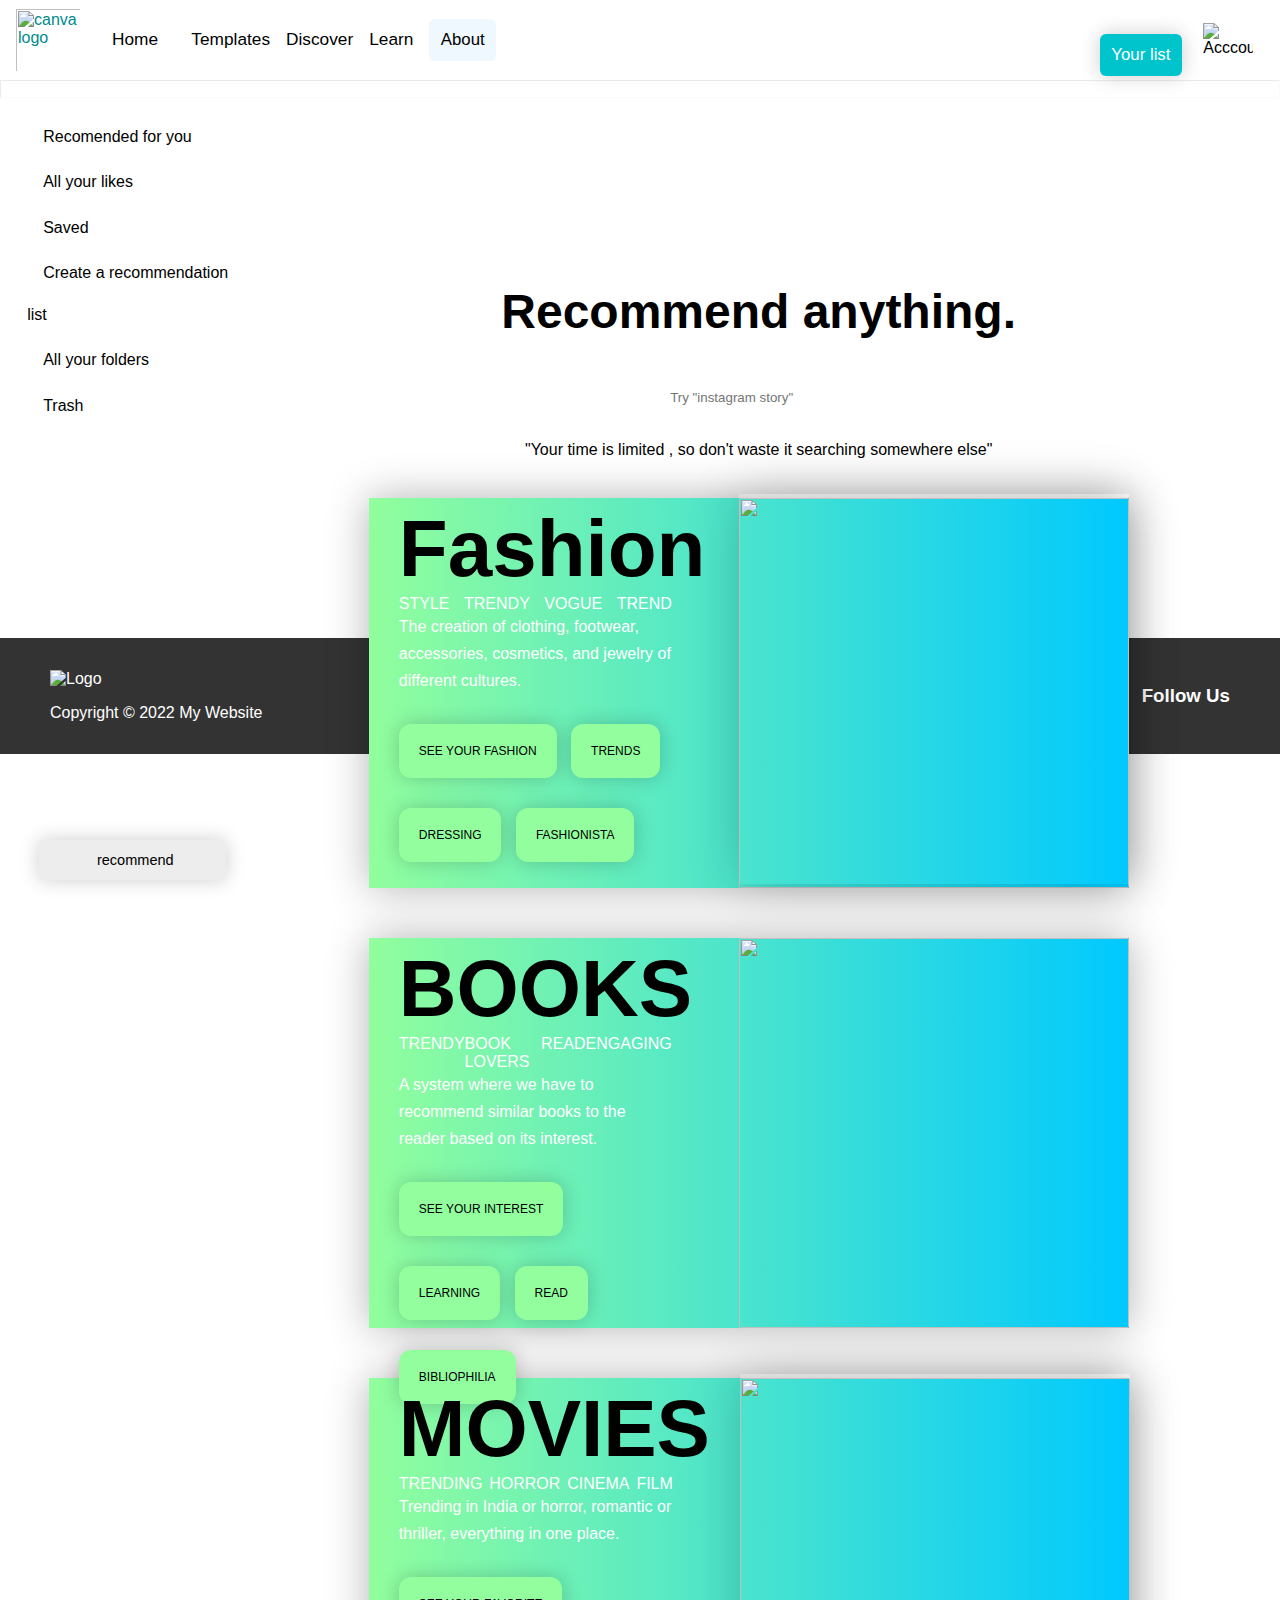
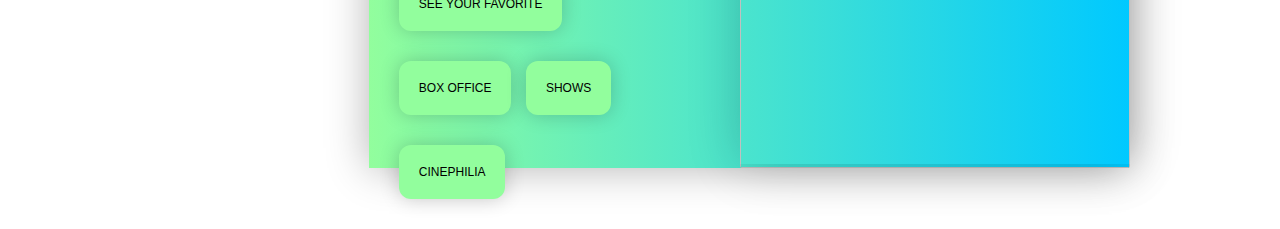
==== commit 3d9cca4a: "tejas" ====
--- a/index.html
+++ b/index.html
@@ -468,6 +468,7 @@
                         <i class="fas fa-star"></i> FASHIONISTA
                     </button>
                 </div>
+               
             </div>
         </div>
         <div class="card_right">
@@ -744,8 +745,7 @@
        </div>  -->
  
     </section>
-    
-
+   
  
         <!-- Existing HTML code -->
 
--- a/style.css
+++ b/style.css
@@ -11,12 +11,14 @@
 
 body {
    cursor: pointer;
+   background-image: url("https://www.transparenttextures.com/patterns/cubes.png");
 }
 
 * {
    padding: 0;
    margin: 0;
 }
+
 
 /* Navbar Styles */
 .nav {
@@ -479,7 +481,8 @@
 }
 
 .card_datails h1 {
-   font-size: 30px;
+   font-size: 5em;
+   color: #000000;
 }
 
 .card_right img {
@@ -492,6 +495,8 @@
 }
 
 .card_cat {
+   font-size: 1em;
+   font-weight: 300;
    width: 100%;
    display: -webkit-box;
    display: -ms-flexbox;
@@ -531,7 +536,7 @@
 }
 
 button {
-   color: #fff;
+   color: #000000;
    border: none;
    padding: 20px;
    outline: none;
@@ -551,6 +556,7 @@
    -webkit-transform: scale(1.1);
    -ms-transform: scale(1.1);
    transform: scale(1.1);
+   transform: translateY(0px);
 }
 
 .play_btn {
@@ -558,7 +564,7 @@
    margin: -394px auto;
    position: relative;
    text-align: center;
-   background: rgba(0, 244, 170, 0.4);
+   border: radius 15px;;
    box-shadow: 0 0 50px rgba(0, 0, 0, 0.2);
 }
 
--- a/style.css
+++ b/style.css
@@ -11,12 +11,14 @@
 
 body {
    cursor: pointer;
+   background-image: url("https://www.transparenttextures.com/patterns/cubes.png");
 }
 
 * {
    padding: 0;
    margin: 0;
 }
+
 
 /* Navbar Styles */
 .nav {
@@ -479,7 +481,8 @@
 }
 
 .card_datails h1 {
-   font-size: 30px;
+   font-size: 5em;
+   color: #000000;
 }
 
 .card_right img {
@@ -492,6 +495,8 @@
 }
 
 .card_cat {
+   font-size: 1em;
+   font-weight: 300;
    width: 100%;
    display: -webkit-box;
    display: -ms-flexbox;
@@ -531,7 +536,7 @@
 }
 
 button {
-   color: #fff;
+   color: #000000;
    border: none;
    padding: 20px;
    outline: none;
@@ -551,6 +556,7 @@
    -webkit-transform: scale(1.1);
    -ms-transform: scale(1.1);
    transform: scale(1.1);
+   transform: translateY(0px);
 }
 
 .play_btn {
@@ -558,7 +564,7 @@
    margin: -394px auto;
    position: relative;
    text-align: center;
-   background: rgba(0, 244, 170, 0.4);
+   border: radius 15px;;
    box-shadow: 0 0 50px rgba(0, 0, 0, 0.2);
 }
 
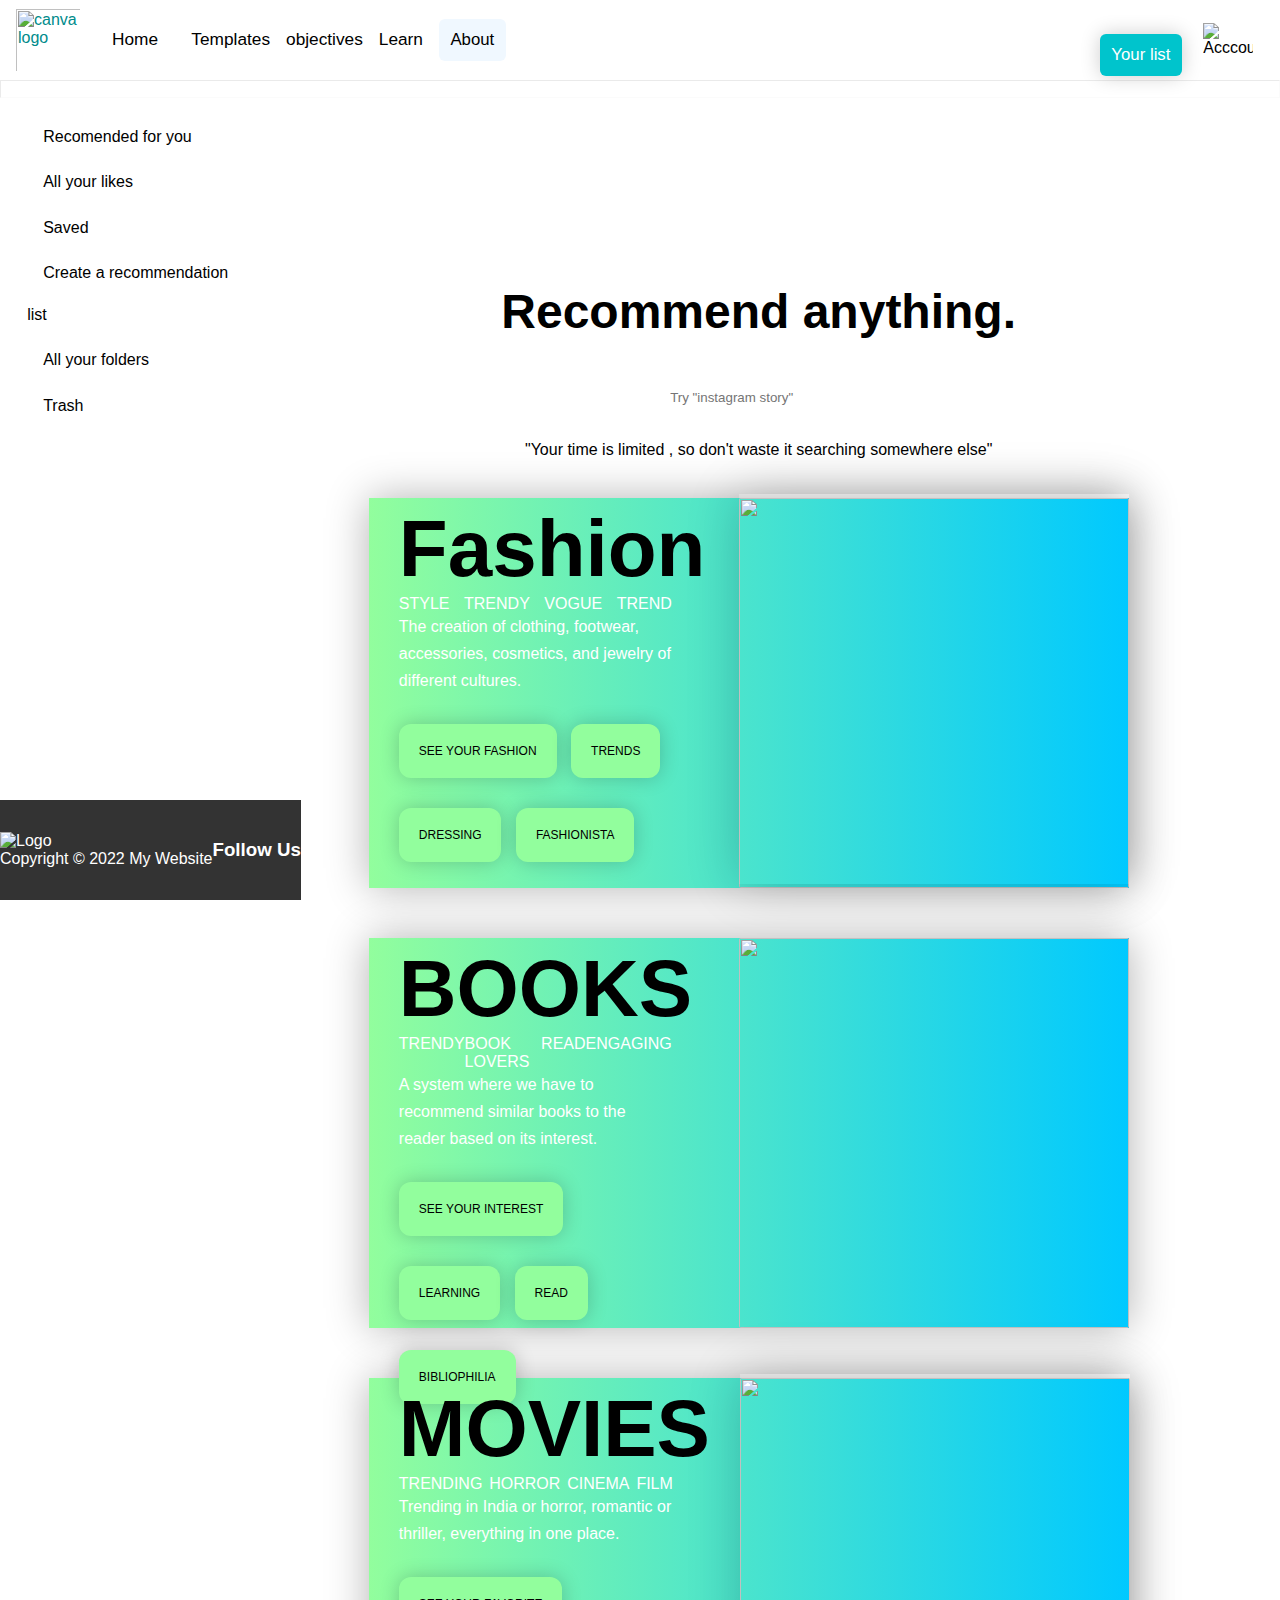
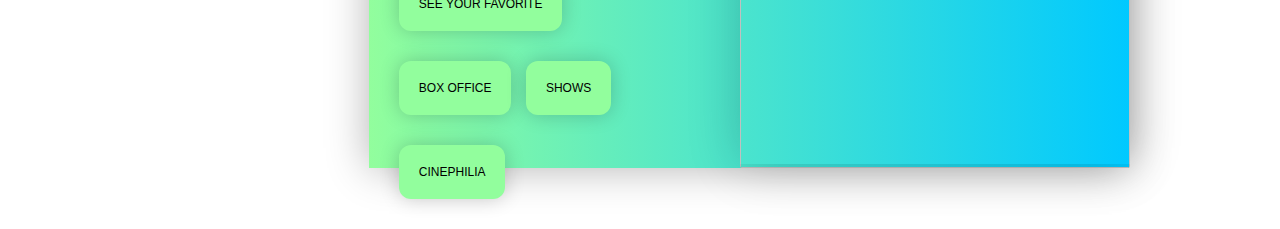
==== commit fefc7f34: "Tejas" ====
--- a/index.html
+++ b/index.html
@@ -158,7 +158,7 @@
  
              <div class="drop dropdown">
  
-                <li class="navlist"><a href="" class="navlink"></a>Discover <i class="nav-icon fas fa-angle-down"></i> </li>
+                <li class="navlist"><a href="" class="navlink"></a>objectives <i class="nav-icon fas fa-angle-down"></i> </li>
  
                 <div class="drop-content">
  
@@ -752,48 +752,41 @@
 <!-- Footer -->
 <footer>
    <div class="footer-container">
-     <div class="footer-left">
-       <img src="logo.png" alt="Logo">
-       <p>Copyright © 2022 My Website</p> 
-     </div>
+      <div class="footer-left">
+        <img src="logo.png" alt="Logo">
+        <p>Copyright © 2022 My Website</p> 
+      </div>
+      
+      <div class="footer-right">
+        <h3>Follow Us</h3>
+        <div class="social-icons">
+          <a href="#"><i class="fab fa-facebook-f"></i></a>
+          <a href="#"><i class="fab fa-twitter"></i></a>
+          <a href="#"><i class="fab fa-instagram"></i></a>
+        </div>
+      </div>
+    </div>
+   <!--footer css-->
+   <style>
+      footer {
+        position: absolute;
+        bottom: 0;
+        background: #333;
+        color: #fff;
+        padding: 2rem 0;
      
-     <div class="footer-right">
-       <h3>Follow Us</h3>
-       <div class="social-icons">
-         <a href="#"><i class="fab fa-facebook-f"></i></a>
-         <a href="#"><i class="fab fa-twitter"></i></a>
-         <a href="#"><i class="fab fa-instagram"></i></a>
-       </div>
-     </div>
-   </div>
+      }
+      
+      .footer-container {
+        max-width: 1180px;
+        margin: 0 auto;
+        display: flex;
+        justify-content: space-between;
+        align-items: center;
+      }
+  </html>
  </footer>
- 
- <!-- Footer CSS -->
- <style>
- footer {
-   background: #333;
-   color: #fff;
-   padding: 2rem 0;
- }
- 
- .footer-container {
-   max-width: 1180px;
-   margin: 0 auto;
-   display: flex;
-   justify-content: space-between;
-   align-items: center;
- }
- 
- .footer-left p {
-   margin-top: 1rem;
- }
- 
- .social-icons a {
-   color: #fff;
-   margin-right: 1rem;
- }
- </style>
-      </div>
+
     </footer>
  </body>
  
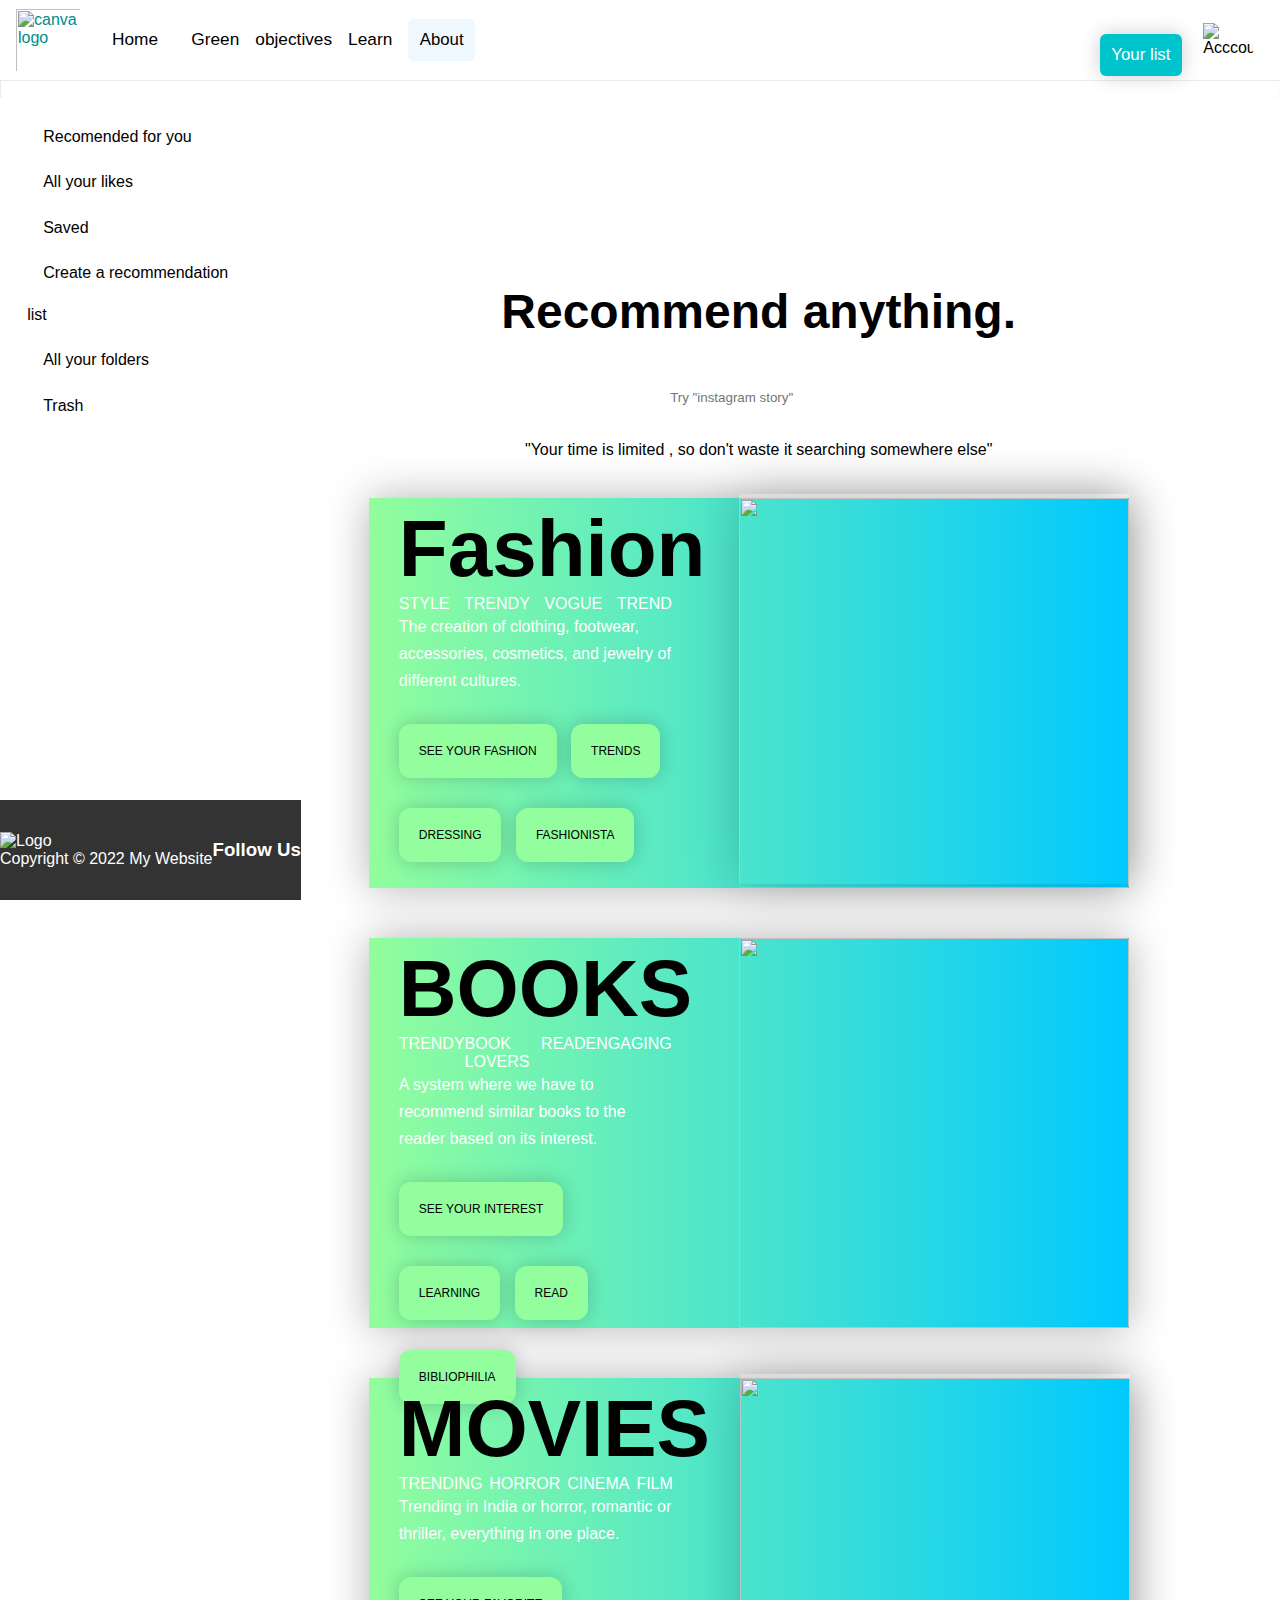
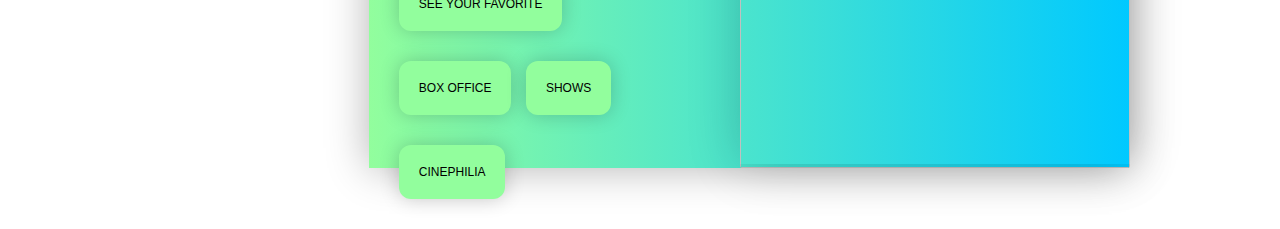
==== commit 28465d54: "tejas" ====
--- a/index.html
+++ b/index.html
@@ -1,574 +1,442 @@
 <body>
 
-    <head>
-        <meta charset="UTF-8">
-        <meta http-equiv="X-UA-Compatible" content="IE=edge">
-        <meta name="viewport" content="width=device-width, initial-scale=1.0">
-        <title>Recommendation system</title>
-        <link rel="stylesheet" href="/style.css">
-        </head>
-    <header class="container menu">
- 
-       <a class="logo">
- 
-          <img src="https://cdn2.vectorstock.com/i/1000x1000/74/76/recommendation-icon-on-white-background-simple-vector-28227476.jpg" alt="canva logo" class="logo">
- 
-       </a>
- 
-       <nav class="nav">
- 
-          <ul class="navflex navlist--primary">
- 
-             <div class="drop">
-                <hr class="top-line">
- 
-                <li class="navlist " style="padding-right: 1em;"><a href="" class="navlink"></a>Home </li>
- 
-             </div>
- 
-             <div class="drop dropdown">
- 
-                <li class="navlist drop-btn"> <a href="" class="navlink"> </a> Templates <i class="nav-icon fas fa-angle-down"></i> </li>
- 
-                <div class="drop-content">
- 
-                   <div class="drop-col">
- 
-                      <img src="https://static-cse.canva.com/image/71749/social-media@2x-1.136883d5.jpg" alt="" class="drop-image">
- 
-                      <h1> Socila Media </h1>
- 
-                      <p>Instagram story </p>
- 
-                      <p>Instagram post </p>
- 
-                      <p>Facebook post </p>
- 
-                      <p>Facebook Cover</p>
- 
-                      <p>Twitter Post </p>
- 
-                      <p>Pinterest Graphics </p>
- 
-                   </div>
- 
-                   <div class="drop-col">
- 
-                      <img src="https://static-cse.canva.com/image/71761/personal@2x.d8461e23.jpg" alt="" class="drop-image">
- 
-                      <h1> Personal </h1>
- 
-                      <p>Invitation </p>
- 
-                      <p>Card </p>
- 
-                      <p>Resume </p>
- 
-                      <p>Postcard </p>
- 
-                      <p>Planner </p>
- 
-                      <p>T-Shirt</p>
- 
-                   </div>
- 
-                   <div class="drop-col">
- 
-                      <img src="https://static-cse.canva.com/image/71773/business@2x-1.962ccbb2.jpg" alt="" class="drop-image">
- 
-                      <h1>Business </h1>
- 
-                      <p>Presentation </p>
- 
-                      <p>Website </p>
- 
-                      <p> Logo</p>
- 
-                      <p>Business Card </p>
- 
-                      <p>Invoice </p>
- 
-                      <p>Proposal </p>
- 
-                   </div>
- 
-                   <div class="drop-col">
- 
-                      <img src="https://static-cse.canva.com/image/71785/marketing@2x-1.6f033ff8.jpg" alt="" class="drop-image">
- 
-                      <h1> Marketing</h1>
- 
-                      <p>Poster </p>
- 
-                      <p>Flyer </p>
- 
-                      <p>Infographic </p>
- 
-                      <p> Brochure</p>
- 
-                      <p>Newsletter </p>
- 
-                      <p>Menu </p>
- 
-                   </div>
- 
-                   <div class="drop-col">
- 
-                      <img src="https://static-cse.canva.com/image/71797/education-templates@2x-1.23e5d190.jpg" alt="" class="drop-image">
- 
-                      <h1> Education</h1>
- 
-                      <p>Lesson Plan </p>
- 
-                      <p>Worksheet </p>
- 
-                      <p> Certificate</p>
- 
-                      <p>Storyboard</p>
- 
-                      <p>Bookmark </p>
- 
-                      <p> Class Schedule</p>
- 
-                   </div>
- 
-                   <div class="drop-col">
- 
-                      <img src="https://static-cse.canva.com/image/71809/trending@2x.9811bcc4.jpg" alt="" class="drop-image">
- 
-                      <h1>Trending </h1>
- 
-                      <p>Zoom backgrounds </p>
- 
-                      <p>Concept maps </p>
- 
-                      <p> Mind maps</p>
- 
-                      <p>Greeting cards </p>
- 
-                      <p>Mental Health Posters </p>
- 
-                      <p>Education Presentations </p>
- 
-                   </div>
- 
-                </div>
- 
-             </div>
- 
-             <div class="drop dropdown">
- 
-                <li class="navlist"><a href="" class="navlink"></a>objectives <i class="nav-icon fas fa-angle-down"></i> </li>
- 
-                <div class="drop-content">
- 
-                   <div class="drop-col">
- 
-                      <img src="https://static-cse.canva.com/image/55043/photos@2x.4b5d6e26.jpg" alt="" class="drop-image">
- 
-                      <h1>Photos </h1>
- 
-                      <p>Free Photos </p>
- 
-                      <p> Backgrounds</p>
- 
-                      <p>Nature </p>
- 
-                      <p>Animals </p>
- 
-                      <p> Food</p>
- 
-                      <p> People</p>
- 
-                   </div>
- 
-                   <div class="drop-col">
- 
-                      <img src="https://static-cse.canva.com/image/55053/icons@2x.7012a79f.jpg" alt="" class="drop-image">
- 
-                      <h1>Icons </h1>
- 
-                      <p>Social Media </p>
- 
-                      <p>Web & SEO </p>
- 
-                      <p>Files & Folders </p>
- 
-                      <p>Business </p>
- 
-                      <p>Weather </p>
- 
-                      <p>Computer </p>
- 
-                   </div>
- 
-                   <div class="drop-col">
- 
-                      <img src="https://static-cse.canva.com/image/91791/tshirt3.703c005d.png" alt="" class="drop-image">
- 
-                      <h1>Print Products </h1>
- 
-                      <p>Business Card </p>
- 
-                      <p>Postcard </p>
- 
-                      <p>Invitation </p>
- 
-                      <p> </p>
- 
-                      <p>Trifold Brochures </p>
- 
-                      <p>Flyer </p>
- 
-                      <p>Tshirt </p>
- 
-                   </div>
- 
-                   <div class="drop-col">
- 
-                      <img src="https://static-cse.canva.com/image/97157/apps@2x.11faca8a.jpg" alt="" class="drop-image">
- 
-                      <h1>Apps </h1>
- 
-                      <p>Google Maps </p>
- 
-                      <p>Giphy </p>
- 
-                      <p>QR Code </p>
- 
-                      <p>Bitmoji </p>
- 
-                      <p>Youtube </p>
- 
-                      <p>Duotone </p>
- 
-                   </div>
- 
-                   <div class="drop-col">
- 
-                      <img src="https://static-cse.canva.com/image/55063/features@2x-1.541d4fe3.jpg" alt="" class="drop-image">
- 
-                      <h1>Features </h1>
- 
-                      <p>Graphs & Charts </p>
- 
-                      <p>Photo editing </p>
- 
-                   </div>
- 
-                </div>
- 
-             </div>
- 
-             <div class="drop dropdown">
- 
-                <li class="navlist"><a href="" class="navlink"></a>Learn <i class="nav-icon fas fa-angle-down"></i> </li>
- 
-                <div class="drop-content learn-para">
- 
-                   <div class="drop-col">
- 
-                      <img src="https://static-cse.canva.com/image/58640/getting-started@2x.1118f2c8.jpg" alt="" class="drop-image">
- 
-                      <h1>Getting started with recommend us </h1>
- 
-                      <p>Qucik tutorials to help you find your way around your likes. </p>
- 
-                   </div>
- 
-                   <div class="drop-col">
- 
-                      <img src="https://static-cse.canva.com/image/59073/designing-with-canva@2x.4be11e37.jpg" alt="" class="drop-image">
- 
-                      <h1>Designing with Canva </h1>
- 
-                      <p>Quick tutorials to supercharge your Likes. </p>
- 
-                   </div>
- 
-                   <div class="drop-col">
- 
-                      <img src="https://static-cse.canva.com/image/59083/social-media-marketing@2x.cbbbb274.jpg" alt="" class="drop-image">
- 
-                      <h1>Socila media marketing </h1>
- 
-                      <p>Learn how to grow and connect your community. </p>
- 
-                   </div>
- 
-                   <div class="drop-col">
- 
-                      <img src="https://static-cse.canva.com/image/59093/graphic-design-basics@2x.961ec09f.jpg" alt="" class="drop-image">
- 
-                      <h1>Graphic design basics </h1>
- 
-                      <p>Learn how to design like a pro with fonts, colour and layout. </p>
- 
-                   </div>
- 
-                   <div class="drop-col">
- 
-                      <img src="https://static-cse.canva.com/image/59103/branding@2x.ebe3c5e8.jpg" alt="" class="drop-image">
- 
-                      <h1>Branding your business </h1>
- 
-                      <p>Learn how to build a brand with purpose and personality </p>
- 
-                   </div>
- 
-                   <div class="nav-col">
- 
-                      <h1>Design school</h1>
- 
-                      <p>Courses</p>
- 
-                      <p>Tutorials</p>
- 
-                      <h1>Blog</h1>
- 
-                      <p>Design</p>
- 
-                      <p>Marketing</p>
- 
-                      <p>Branding</p>
- 
-                   </div>
- 
-                </div>
- 
-             </div>
- 
-             <div class="drop dropdown">
- 
-                <a href="About.html" class="btn btn-lg btn-primary mt-3 px-4" style="background-color: aliceblue; color: black;">About
-               
-                </a>
- 
-                
-                   </div>
- 
-                   <div class="fake">
- 
-                      <span>
- 
-                      </span>
- 
-                   </div>
- 
-                </div>
- 
-             </div>
- 
-          </ul>
- 
-          <ul class="navflex navlist--secondary">
- 
-             <li class="navlist-icon icon"><i class="fa fa-question-circle-o" aria-hidden="true"></i></li>
- 
-             <li class="navlist-icon icon"> <i class="fa fa-cog" aria-hidden="true"></i> </li>
- 
-             <li class="navlist-icon button"><button class="btn"><b></b>Your list</b></button></li>
- 
-             <li class="navlist-icon"><img class=" account" src="https://raw.github.com/eladnava/material-letter-icons/master/dist/png/A.png" alt="Acccount"></li>
- 
-          </ul>
- 
-       </nav>
- 
-    </header>
- 
-    <hr>
- 
-    <section class="sidebar hero">
- 
-       <div class="side-bar">
- 
-          <ul class="barlist">
- 
-             <li class="list"> <i class="fas fa-home icon-col"></i> </i>Recomended for you</li> </a>
- 
-             <li class="list"><i class="fas fa-th-large icon-col"></i>All your likes</li> </a>
- 
-             <li class="list"><i class="far fa-copyright icon-col"></i>Saved </li> </a>
- 
-             <li class="list"><i class="fas fa-clipboard-list icon-col"></i>Create a recommendation list</li> </a>
- 
-             <li class="list"><i class="far fa-folder icon-col"></i>All your folders</li> </a>
- 
-             <li class="list"><i class="far fa-trash-alt icon-col"></i>Trash</li> </a>
- 
-          </ul>
- 
-          <div class="side-btn">
- 
-             <button class="color pro-btn"><i class="fas fa-crown crown"></i>recommend</button>
- 
-          </div>
- 
-       </div>
- 
-       <div class=" search-bar" style="background-image: url(https://img.rawpixel.com/s3fs-private/rawpixel_images/website_content/v505-tang-17-abstractbackground_2.jpg?bg=transparent&con=3&cs=srgb&dpr=1&fm=jpg&ixlib=php-3.1.0&q=80&usm=15&vib=3&w=1300&s=eefb4846f83051fbd609d10797b8d1cc%22%20alt=%22abstract%20background%20image);">
- 
-          <div class="search-box">
- 
-             <h1 class="heading">Recommend anything.</h1>
- 
-             <span class="searching">
- 
-                <i class="fas fa-search search-icon"></i>
- 
-                <input class="search" type="text" placeholder='Try "instagram story" ' />
- 
-                <div>
- 
-                   <a href="" class="quote">
- 
-                      <span> "Your time is limited , so don't waste it searching somewhere else"<span class="code"> <i class="fas fa-angle-right"> </i> </span> </span>
- 
-                   </a>
-                </div>
- 
-             </span>
- 
-          </div>
-          <section>  
+   <head>
+      <meta charset="UTF-8">
+      <meta http-equiv="X-UA-Compatible" content="IE=edge">
+      <meta name="viewport" content="width=device-width, initial-scale=1.0">
+      <title>Recommendation system</title>
+      <link rel="stylesheet" href="/style.css">
+   </head>
+   <header class="container menu">
+
+      <a class="logo">
+
+         <img
+            src="https://cdn2.vectorstock.com/i/1000x1000/74/76/recommendation-icon-on-white-background-simple-vector-28227476.jpg"
+            alt="canva logo" class="logo">
+
+      </a>
+
+      <nav class="nav">
+
+         <ul class="navflex navlist--primary">
+
+            <div class="drop">
+               <hr class="top-line">
+
+               <li class="navlist " style="padding-right: 1em;"><a href="" class="navlink"></a>Home </li>
+
+            </div>
+
+            <div class="drop dropdown">
+
+               <li class="navlist drop-btn"> <a href="" class="navlink"> </a> Green <i
+                     class="nav-icon fas fa-angle-down"></i> </li>
+
+               <div class="drop-content">
+
+                  <div class="drop-col">
+
+                     <img src="" alt=""
+                        class="drop-image">
+
+                     <h1> OUR GREEN BUSINESS </h1>
+
+                     <p>Resource Efficiency: Our system reduces resource consumption by guiding users to more relevant
+                        choices, minimizing waste.</p>
+                     <P>Energy Savings: Promoting digital content and eco-friendly options can lead to energy
+                        conservation.</P>
+                    <p> Sustainability Focus: Recommendations encourage eco-conscious choices, contributing to a greener
+                     mindset.</p>
+                     <p> Data-Driven Sustainability: Analytics drive sustainable decisions in energy use, transportation,
+                        and resource allocation.</p>
+                     <p>Reduced Returns: Better recommendations cut down product returns and the associated resource use.</p
+
+
+                  </div>
+
+                 
+                  </div>
+
+               </div>
+
+            </div>
+
+            <div class="drop dropdown">
+
+               <li class="navlist"><a href="" class="navlink"></a>objectives <i class="nav-icon fas fa-angle-down"></i>
+               </li>
+
+               <div class="drop-content">
+
+                  <div class="drop-col">
+
+                     <img
+                        src="https://preview.redd.it/dgxbliq1v8n81.png?width=640&crop=smart&auto=webp&s=f185cb3ae13fb055a1951d2dc94336dd1fa5974c"
+                        alt="" class="drop-image">
+
+                     <h1>MOVIES </h1>
+
+
+
+                  </div>
+
+                  <div class="drop-col">
+
+                     <img src="https://i.pinimg.com/474x/97/a3/d4/97a3d48b83e1f3a82eb580620799a111.jpg" alt=""
+                        class="drop-image">
+
+                     <h1>FASHION </h1>
+
+
+                  </div>
+
+                  <div class="drop-col">
+
+                     <img
+                        src="https://images.unsplash.com/photo-1532012197267-da84d127e765?auto=format&fit=crop&q=80&w=1000&ixlib=rb-4.0.3&ixid=M3wxMjA3fDB8MHxleHBsb3JlLWZlZWR8MXx8fGVufDB8fHx8fA%3D%3D"
+                        alt="" class="drop-image">
+
+                     <h1>BOOKS </h1>
+
+
+                  </div>
+
+
+
+               </div>
+
+            </div>
+
+            </div>
+
+            <div class="drop dropdown">
+
+               <li class="navlist"><a href="" class="navlink"></a>Learn <i class="nav-icon fas fa-angle-down"></i> </li>
+
+               <div class="drop-content learn-para">
+
+                  <div class="drop-col">
+
+                     <img src="https://static-cse.canva.com/image/58640/getting-started@2x.1118f2c8.jpg" alt=""
+                        class="drop-image">
+
+                     <h1>Getting started with recommend us </h1>
+
+                     <p>Qucik tutorials to help you find your way around your likes. </p>
+
+                  </div>
+
+                  <div class="drop-col">
+
+                     <img src="https://static-cse.canva.com/image/59073/designing-with-canva@2x.4be11e37.jpg" alt=""
+                        class="drop-image">
+
+                     <h1>Designing with Canva </h1>
+
+                     <p>Quick tutorials to supercharge your Likes. </p>
+
+                  </div>
+
+                  <div class="drop-col">
+
+                     <img src="https://static-cse.canva.com/image/59083/social-media-marketing@2x.cbbbb274.jpg" alt=""
+                        class="drop-image">
+
+                     <h1>Socila media marketing </h1>
+
+                     <p>Learn how to grow and connect your community. </p>
+
+                  </div>
+
+                  <div class="drop-col">
+
+                     <img src="https://static-cse.canva.com/image/59093/graphic-design-basics@2x.961ec09f.jpg" alt=""
+                        class="drop-image">
+
+                     <h1>Graphic design basics </h1>
+
+                     <p>Learn how to design like a pro with fonts, colour and layout. </p>
+
+                  </div>
+
+                  <div class="drop-col">
+
+                     <img src="https://static-cse.canva.com/image/59103/branding@2x.ebe3c5e8.jpg" alt=""
+                        class="drop-image">
+
+                     <h1>Branding your business </h1>
+
+                     <p>Learn how to build a brand with purpose and personality </p>
+
+                  </div>
+
+                  <div class="nav-col">
+
+                     <h1>Design school</h1>
+
+                     <p>Courses</p>
+
+                     <p>Tutorials</p>
+
+                     <h1>Blog</h1>
+
+                     <p>Design</p>
+
+                     <p>Marketing</p>
+
+                     <p>Branding</p>
+
+                  </div>
+
+               </div>
+
+            </div>
+
+            <div class="drop dropdown">
+
+               <a href="About.html" class="btn btn-lg btn-primary mt-3 px-4"
+                  style="background-color: aliceblue; color: black;">About
+
+               </a>
+
+
+            </div>
+
+            <div class="fake">
+
+               <span>
+
+               </span>
+
+            </div>
+
+            </div>
+
+            </div>
+
+         </ul>
+
+         <ul class="navflex navlist--secondary">
+
+            <li class="navlist-icon icon"><i class="fa fa-question-circle-o" aria-hidden="true"></i></li>
+
+            <li class="navlist-icon icon"> <i class="fa fa-cog" aria-hidden="true"></i> </li>
+
+            <li class="navlist-icon button"><button class="btn"><b></b>Your list</b></button></li>
+
+            <li class="navlist-icon"><img class=" account"
+                  src="https://raw.github.com/eladnava/material-letter-icons/master/dist/png/A.png" alt="Acccount"></li>
+
+         </ul>
+
+      </nav>
+
+   </header>
+
+   <hr>
+
+   <section class="sidebar hero">
+
+      <div class="side-bar">
+
+         <ul class="barlist">
+
+            <li class="list"> <i class="fas fa-home icon-col"></i> </i>Recomended for you</li> </a>
+
+            <li class="list"><i class="fas fa-th-large icon-col"></i>All your likes</li> </a>
+
+            <li class="list"><i class="far fa-copyright icon-col"></i>Saved </li> </a>
+
+            <li class="list"><i class="fas fa-clipboard-list icon-col"></i>Create a recommendation list</li> </a>
+
+            <li class="list"><i class="far fa-folder icon-col"></i>All your folders</li> </a>
+
+            <li class="list"><i class="far fa-trash-alt icon-col"></i>Trash</li> </a>
+
+         </ul>
+
+         <div class="side-btn">
+
+            <button class="color pro-btn"><i class="fas fa-crown crown"></i>recommend</button>
+
+         </div>
+
+      </div>
+
+      <div class=" search-bar"
+         style="background-image: url(https://img.rawpixel.com/s3fs-private/rawpixel_images/website_content/v505-tang-17-abstractbackground_2.jpg?bg=transparent&con=3&cs=srgb&dpr=1&fm=jpg&ixlib=php-3.1.0&q=80&usm=15&vib=3&w=1300&s=eefb4846f83051fbd609d10797b8d1cc%22%20alt=%22abstract%20background%20image);">
+
+         <div class="search-box">
+
+            <h1 class="heading">Recommend anything.</h1>
+
+            <span class="searching">
+
+               <i class="fas fa-search search-icon"></i>
+
+               <input class="search" type="text" placeholder='Try "instagram story" ' />
+
+               <div>
+
+                  <a href="" class="quote">
+
+                     <span> "Your time is limited , so don't waste it searching somewhere else"<span class="code"> <i
+                              class="fas fa-angle-right"> </i> </span> </span>
+
+                  </a>
+               </div>
+
+            </span>
+
+         </div>
+         <section>
             <!DOCTYPE html>
-<html lang="en">
-<head>
-    <meta charset="UTF-8">
-    <meta name="viewport" content="width=device-width, initial-scale=1.0">
-    <title>Card Slider</title>
-    <link rel="stylesheet" href="/style.css">
-</head>
-<body>
-    <!-- First Card -->
-    <div class="main_card">
-        <div class="card_left">
-            <div class="card_datails">
-                <h1>Fashion</h1>
-                <div class="card_cat">
-                    <p class="STYLE">STYLE</p>
-                    <p class="TRENDY">TRENDY</p>
-                    <p class="VOGUE">VOGUE</p>
-                    <p class="TREND">TREND</p>
-                </div>
-                <p class="disc">The creation of clothing, footwear, accessories, cosmetics, and jewelry of different cultures.</p>
-                <a href="https://www.imdb.com/title/tt4912910/" target="_blank"></a>
-                <div class="social-btn">
-                    <button>
-                        <i class="fas fa-play"></i> SEE YOUR FASHION
-                    </button>
-                    <button>
-                        <i class="fas fa-download"></i> TRENDS
-                    </button>
-                    <button>
-                        <i class="fas fa-thumbs-up"></i> DRESSING
-                    </button>
-                    <button>
-                        <i class="fas fa-star"></i> FASHIONISTA
-                    </button>
-                </div>
-               
-            </div>
-        </div>
-        <div class="card_right">
-            <div class="img_container">
-                <img src="https://i.pinimg.com/474x/97/a3/d4/97a3d48b83e1f3a82eb580620799a111.jpg" alt="">
-            </div>
-            <div class="play_btn">
-                <a href="https://www.imdb.com/title/tt4912910/" target="_blank">
-                    <i class="fas fa-play-circle"></i>
-                </a>
-            </div>
-        </div>
-    </div>
-
-    <!-- Second Card -->
-    <div class="main_card">
-        <div class="card_left">
-            <div class="card_datails">
-                <h1>BOOKS</h1>
-                <div class="card_cat">
-                    <p class="TRENDY">TRENDY</p>
-                    <p class="BOOK LOVERS">BOOK LOVERS</p>
-                    <p class="READ">READ</p>
-                    <p class="ENGAGING">ENGAGING</p>
-                </div>
-                <p class="disc">A system where we have to recommend similar books to the reader based on its interest.</p>
-                <a href="https://www.imdb.com/title/tt4912910/" target="_blank"></a>
-                <div class="social-btn">
-                    <button>
-                        <i class="fas fa-play"></i> SEE YOUR INTEREST
-                    </button>
-                    <button>
-                        <i class="fas fa-download"></i> LEARNING
-                    </button>
-                    <button>
-                        <i class="fas fa-thumbs-up"></i> READ
-                    </button>
-                    <button>
-                        <i class="fas fa-star"></i> BIBLIOPHILIA
-                    </button>
-                </div>
-            </div>
-        </div>
-        <div class="card_right">
-            <div class="img_container">
-                <img src="https://images.unsplash.com/photo-1532012197267-da84d127e765?auto=format&fit=crop&q=80&w=1000&ixlib=rb-4.0.3&ixid=M3wxMjA3fDB8MHxleHBsb3JlLWZlZWR8MXx8fGVufDB8fHx8fA%3D%3D" alt="">
-            </div>
-            <div class "play_btn">
-                <a href="https://www.imdb.com/title/tt4912910/" target="_blank">
-                    <i class="fas fa-play-circle"></i>
-                </a>
-            </div>
-        </div>
-    </div>
-
-    <!-- Third Card -->
-    <div class="main_card">
-        <div class="card_left">
-            <div class="card_datails">
-                <h1>MOVIES</h1>
-                <div class="card_cat">
-                    <p class="TRENDING">TRENDING</p>
-                    <p class="HORROR">HORROR</p>
-                    <p class="CINEMA">CINEMA</p>
-                    <p class="">FILM</p>
-                </div>
-                <p class="disc">Trending in India or horror, romantic or thriller, everything in one place.</p>
-                <a href="https://www.imdb.com/title/tt4912910/" target="_blank"></a>
-                <div class="social-btn">
-                    <button>
-                        <i class="fas fa-play"></i> SEE YOUR FAVORITE
-                    </button>
-                    <button>
-                        <i class="fas fa-download"></i> BOX OFFICE
-                    </button>
-                    <button>
-                        <i class="fas fa-thumbs-up"></i> SHOWS
-                    </button>
-                    <button>
-                        <i class="fas fa-star"></i> CINEPHILIA
-                    </button>
-                </div>
-            </div>
-        </div>
-        <div class="card_right">
-            <div class="img_container">
-                <img src="https://preview.redd.it/dgxbliq1v8n81.png?width=640&crop=smart&auto=webp&s=f185cb3ae13fb055a1951d2dc94336dd1fa5974c" alt="">
-            </div>
-            <div class="play_btn">
-                <a href="https://www.imdb.com/title/tt4912910/" target="_blank">
-                    <i class="fas fa-play-circle"></i>
-                </a>
-            </div>
-        </div>
-    </div>
-</body>
-</html>
-
-          </section>
-<!----
+            <html lang="en">
+
+            <head>
+               <meta charset="UTF-8">
+               <meta name="viewport" content="width=device-width, initial-scale=1.0">
+               <title>Card Slider</title>
+               <link rel="stylesheet" href="/style.css">
+            </head>
+
+            <body>
+               <!-- First Card -->
+               <div class="main_card">
+                  <div class="card_left">
+                     <div class="card_datails">
+                        <h1>Fashion</h1>
+                        <div class="card_cat">
+                           <p class="STYLE">STYLE</p>
+                           <p class="TRENDY">TRENDY</p>
+                           <p class="VOGUE">VOGUE</p>
+                           <p class="TREND">TREND</p>
+                        </div>
+                        <p class="disc">The creation of clothing, footwear, accessories, cosmetics, and jewelry of
+                           different cultures.</p>
+                        <a href="https://www.imdb.com/title/tt4912910/" target="_blank"></a>
+                        <div class="social-btn">
+                           <button>
+                              <i class="fas fa-play"></i> SEE YOUR FASHION
+                           </button>
+                           <button>
+                              <i class="fas fa-download"></i> TRENDS
+                           </button>
+                           <button>
+                              <i class="fas fa-thumbs-up"></i> DRESSING
+                           </button>
+                           <button>
+                              <i class="fas fa-star"></i> FASHIONISTA
+                           </button>
+                        </div>
+
+                     </div>
+                  </div>
+                  <div class="card_right">
+                     <div class="img_container">
+                        <img src="https://i.pinimg.com/474x/97/a3/d4/97a3d48b83e1f3a82eb580620799a111.jpg" alt="">
+                     </div>
+                     <div class="play_btn">
+                        <a href="https://www.imdb.com/title/tt4912910/" target="_blank">
+                           <i class="fas fa-play-circle"></i>
+                        </a>
+                     </div>
+                  </div>
+               </div>
+
+               <!-- Second Card -->
+               <div class="main_card">
+                  <div class="card_left">
+                     <div class="card_datails">
+                        <h1>BOOKS</h1>
+                        <div class="card_cat">
+                           <p class="TRENDY">TRENDY</p>
+                           <p class="BOOK LOVERS">BOOK LOVERS</p>
+                           <p class="READ">READ</p>
+                           <p class="ENGAGING">ENGAGING</p>
+                        </div>
+                        <p class="disc">A system where we have to recommend similar books to the reader based on its
+                           interest.</p>
+                        <a href="https://www.imdb.com/title/tt4912910/" target="_blank"></a>
+                        <div class="social-btn">
+                           <button>
+                              <i class="fas fa-play"></i> SEE YOUR INTEREST
+                           </button>
+                           <button>
+                              <i class="fas fa-download"></i> LEARNING
+                           </button>
+                           <button>
+                              <i class="fas fa-thumbs-up"></i> READ
+                           </button>
+                           <button>
+                              <i class="fas fa-star"></i> BIBLIOPHILIA
+                           </button>
+                        </div>
+                     </div>
+                  </div>
+                  <div class="card_right">
+                     <div class="img_container">
+                        <img
+                           src="https://images.unsplash.com/photo-1532012197267-da84d127e765?auto=format&fit=crop&q=80&w=1000&ixlib=rb-4.0.3&ixid=M3wxMjA3fDB8MHxleHBsb3JlLWZlZWR8MXx8fGVufDB8fHx8fA%3D%3D"
+                           alt="">
+                     </div>
+                     <div class "play_btn">
+                        <a href="https://www.imdb.com/title/tt4912910/" target="_blank">
+                           <i class="fas fa-play-circle"></i>
+                        </a>
+                     </div>
+                  </div>
+               </div>
+
+               <!-- Third Card -->
+               <div class="main_card">
+                  <div class="card_left">
+                     <div class="card_datails">
+                        <h1>MOVIES</h1>
+                        <div class="card_cat">
+                           <p class="TRENDING">TRENDING</p>
+                           <p class="HORROR">HORROR</p>
+                           <p class="CINEMA">CINEMA</p>
+                           <p class="">FILM</p>
+                        </div>
+                        <p class="disc">Trending in India or horror, romantic or thriller, everything in one place.</p>
+                        <a href="https://www.imdb.com/title/tt4912910/" target="_blank"></a>
+                        <div class="social-btn">
+                           <button>
+                              <i class="fas fa-play"></i> SEE YOUR FAVORITE
+                           </button>
+                           <button>
+                              <i class="fas fa-download"></i> BOX OFFICE
+                           </button>
+                           <button>
+                              <i class="fas fa-thumbs-up"></i> SHOWS
+                           </button>
+                           <button>
+                              <i class="fas fa-star"></i> CINEPHILIA
+                           </button>
+                        </div>
+                     </div>
+                  </div>
+                  <div class="card_right">
+                     <div class="img_container">
+                        <img
+                           src="https://preview.redd.it/dgxbliq1v8n81.png?width=640&crop=smart&auto=webp&s=f185cb3ae13fb055a1951d2dc94336dd1fa5974c"
+                           alt="">
+                     </div>
+                     <div class="play_btn">
+                        <a href="https://www.imdb.com/title/tt4912910/" target="_blank">
+                           <i class="fas fa-play-circle"></i>
+                        </a>
+                     </div>
+                  </div>
+               </div>
+            </body>
+
+            </html>
+
+         </section>
+         <!----
 
           <div class="bottom-sec">
  
@@ -743,51 +611,46 @@
           </div>
  
        </div>  -->
- 
-    </section>
-   
- 
-        <!-- Existing HTML code -->
-
-<!-- Footer -->
-<footer>
-   <div class="footer-container">
-      <div class="footer-left">
-        <img src="logo.png" alt="Logo">
-        <p>Copyright © 2022 My Website</p> 
+
+   </section>
+
+
+   <!-- Existing HTML code -->
+
+   <!-- Footer -->
+   <footer>
+      <div class="footer-container">
+         <div class="footer-left">
+            <img src="logo.png" alt="Logo">
+            <p>Copyright © 2022 My Website</p>
+         </div>
+
+         <div class="footer-right">
+            <h3>Follow Us</h3>
+            <div class="social-icons">
+               <a href="#"><i class="fab fa-facebook-f"></i></a>
+               <a href="#"><i class="fab fa-twitter"></i></a>
+               <a href="#"><i class="fab fa-instagram"></i></a>
+            </div>
+         </div>
       </div>
-      
-      <div class="footer-right">
-        <h3>Follow Us</h3>
-        <div class="social-icons">
-          <a href="#"><i class="fab fa-facebook-f"></i></a>
-          <a href="#"><i class="fab fa-twitter"></i></a>
-          <a href="#"><i class="fab fa-instagram"></i></a>
-        </div>
-      </div>
-    </div>
-   <!--footer css-->
-   <style>
-      footer {
-        position: absolute;
-        bottom: 0;
-        background: #333;
-        color: #fff;
-        padding: 2rem 0;
-     
-      }
-      
-      .footer-container {
-        max-width: 1180px;
-        margin: 0 auto;
-        display: flex;
-        justify-content: space-between;
-        align-items: center;
-      }
-  </html>
- </footer>
-
-    </footer>
- </body>
- 
- </html>+      <!--footer css-->
+      <style>
+         footer {
+            position: absolute;
+            bottom: 0;
+            background: #333;
+            color: #fff;
+            padding: 2rem 0;
+
+         }
+
+         .footer-container {
+            max-width: 1180px;
+            margin: 0 auto;
+            display: flex;
+            justify-content: space-between;
+            align-items: center;
+         }
+
+         </html></footer></footer></body></html>--- a/style.css
+++ b/style.css
@@ -25,6 +25,7 @@
    display: flex;
    justify-content: space-between;
    width: 100%;
+
 }
 
 .menu {
--- a/style.css
+++ b/style.css
@@ -25,6 +25,7 @@
    display: flex;
    justify-content: space-between;
    width: 100%;
+
 }
 
 .menu {
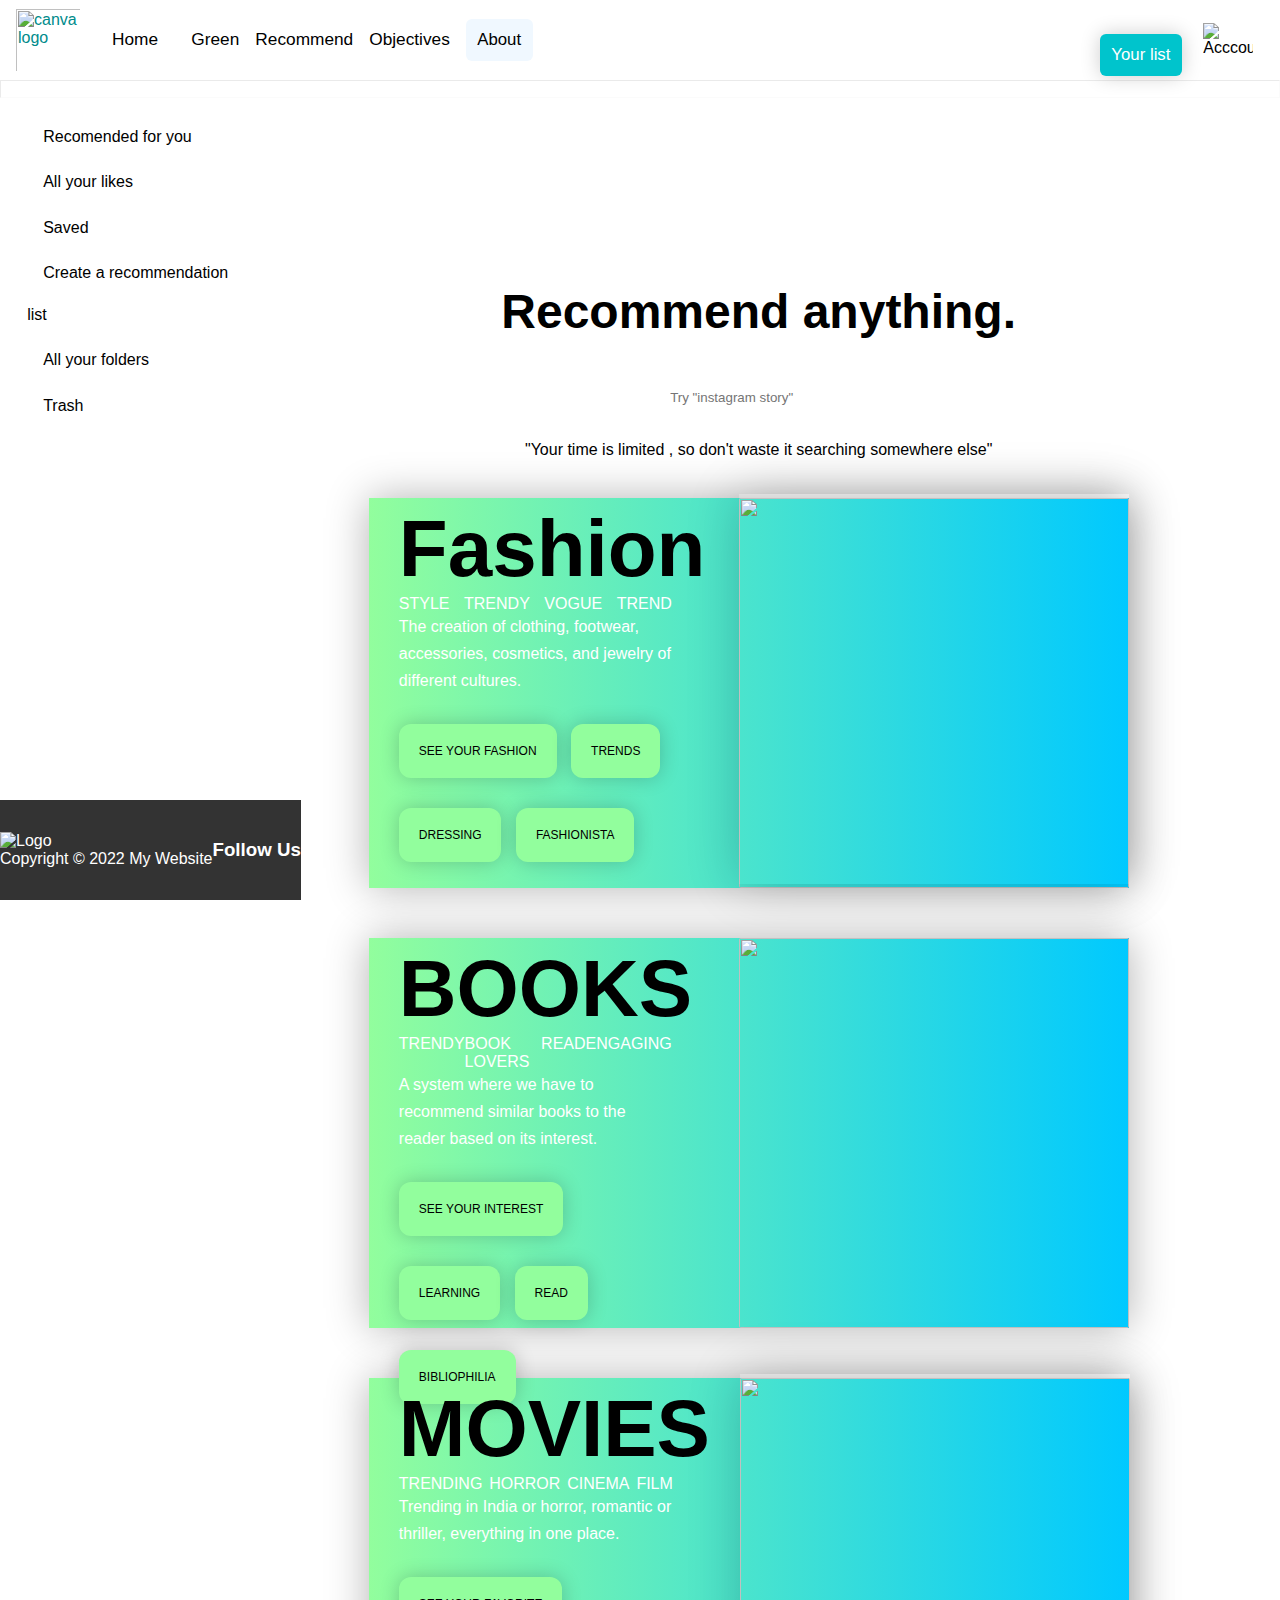
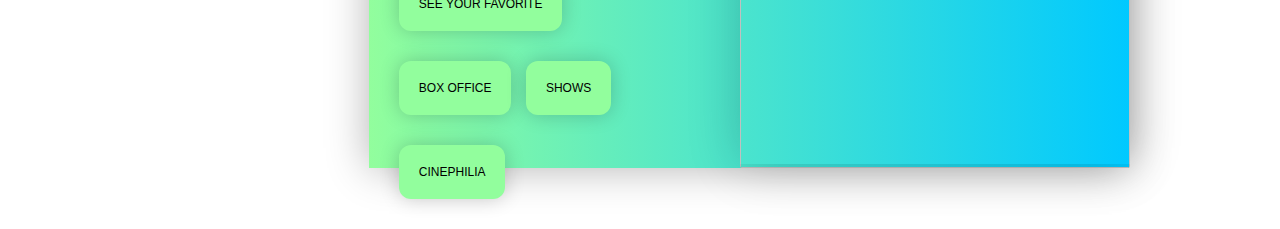
==== commit 803d22ce: "tejas" ====
--- a/index.html
+++ b/index.html
@@ -37,7 +37,7 @@
 
                   <div class="drop-col">
 
-                     <img src="" alt=""
+                     <img src="https://image.slidesharecdn.com/20080821fogbsslideshare-1219345667727266-8/95/the-future-of-green-business-strategy-1-728.jpg?cb=1220923344" alt=""
                         class="drop-image">
 
                      <h1> OUR GREEN BUSINESS </h1>
@@ -64,7 +64,7 @@
 
             <div class="drop dropdown">
 
-               <li class="navlist"><a href="" class="navlink"></a>objectives <i class="nav-icon fas fa-angle-down"></i>
+               <li class="navlist"><a href="" class="navlink"></a> Recommend <i class="nav-icon fas fa-angle-down"></i>
                </li>
 
                <div class="drop-content">
@@ -112,7 +112,7 @@
 
             <div class="drop dropdown">
 
-               <li class="navlist"><a href="" class="navlink"></a>Learn <i class="nav-icon fas fa-angle-down"></i> </li>
+               <li class="navlist"><a href="" class="navlink"></a>Objectives <i class="nav-icon fas fa-angle-down"></i> </li>
 
                <div class="drop-content learn-para">
 
@@ -121,72 +121,23 @@
                      <img src="https://static-cse.canva.com/image/58640/getting-started@2x.1118f2c8.jpg" alt=""
                         class="drop-image">
 
-                     <h1>Getting started with recommend us </h1>
-
-                     <p>Qucik tutorials to help you find your way around your likes. </p>
-
-                  </div>
-
-                  <div class="drop-col">
-
-                     <img src="https://static-cse.canva.com/image/59073/designing-with-canva@2x.4be11e37.jpg" alt=""
-                        class="drop-image">
-
-                     <h1>Designing with Canva </h1>
-
-                     <p>Quick tutorials to supercharge your Likes. </p>
-
-                  </div>
-
-                  <div class="drop-col">
-
-                     <img src="https://static-cse.canva.com/image/59083/social-media-marketing@2x.cbbbb274.jpg" alt=""
-                        class="drop-image">
-
-                     <h1>Socila media marketing </h1>
-
-                     <p>Learn how to grow and connect your community. </p>
-
-                  </div>
-
-                  <div class="drop-col">
-
-                     <img src="https://static-cse.canva.com/image/59093/graphic-design-basics@2x.961ec09f.jpg" alt=""
-                        class="drop-image">
-
-                     <h1>Graphic design basics </h1>
-
-                     <p>Learn how to design like a pro with fonts, colour and layout. </p>
-
-                  </div>
-
-                  <div class="drop-col">
-
-                     <img src="https://static-cse.canva.com/image/59103/branding@2x.ebe3c5e8.jpg" alt=""
-                        class="drop-image">
-
-                     <h1>Branding your business </h1>
-
-                     <p>Learn how to build a brand with purpose and personality </p>
-
-                  </div>
-
-                  <div class="nav-col">
-
-                     <h1>Design school</h1>
-
-                     <p>Courses</p>
-
-                     <p>Tutorials</p>
-
-                     <h1>Blog</h1>
-
-                     <p>Design</p>
-
-                     <p>Marketing</p>
-
-                     <p>Branding</p>
-
+                     <h1> Getting started with recommend us </h1>
+
+                     <p>1.personalization: Customize recommendations for each user based on their preferences, behavior, and historical interactions with the system.</p>
+
+                       <p>2.Increased User Engagement: Enhance user engagement by providing relevant and engaging content, thus increasing the time users spend on your platform.</p> 
+                        
+                        <p>3.Improved User Satisfaction: Increase user satisfaction by helping users discover items they find valuable and enjoy.</p>
+                        
+                        <p>4.Conversion and Sales: Increase conversion rates and sales by recommending products or services that align with the user's needs and preferences.</p>
+                        
+                       <p> 5.Content Discovery: Help users discover new and relevant content they may not have found otherwise, expanding their horizons.</p>
+                        
+                        
+
+                  </div>
+
+                  
                   </div>
 
                </div>
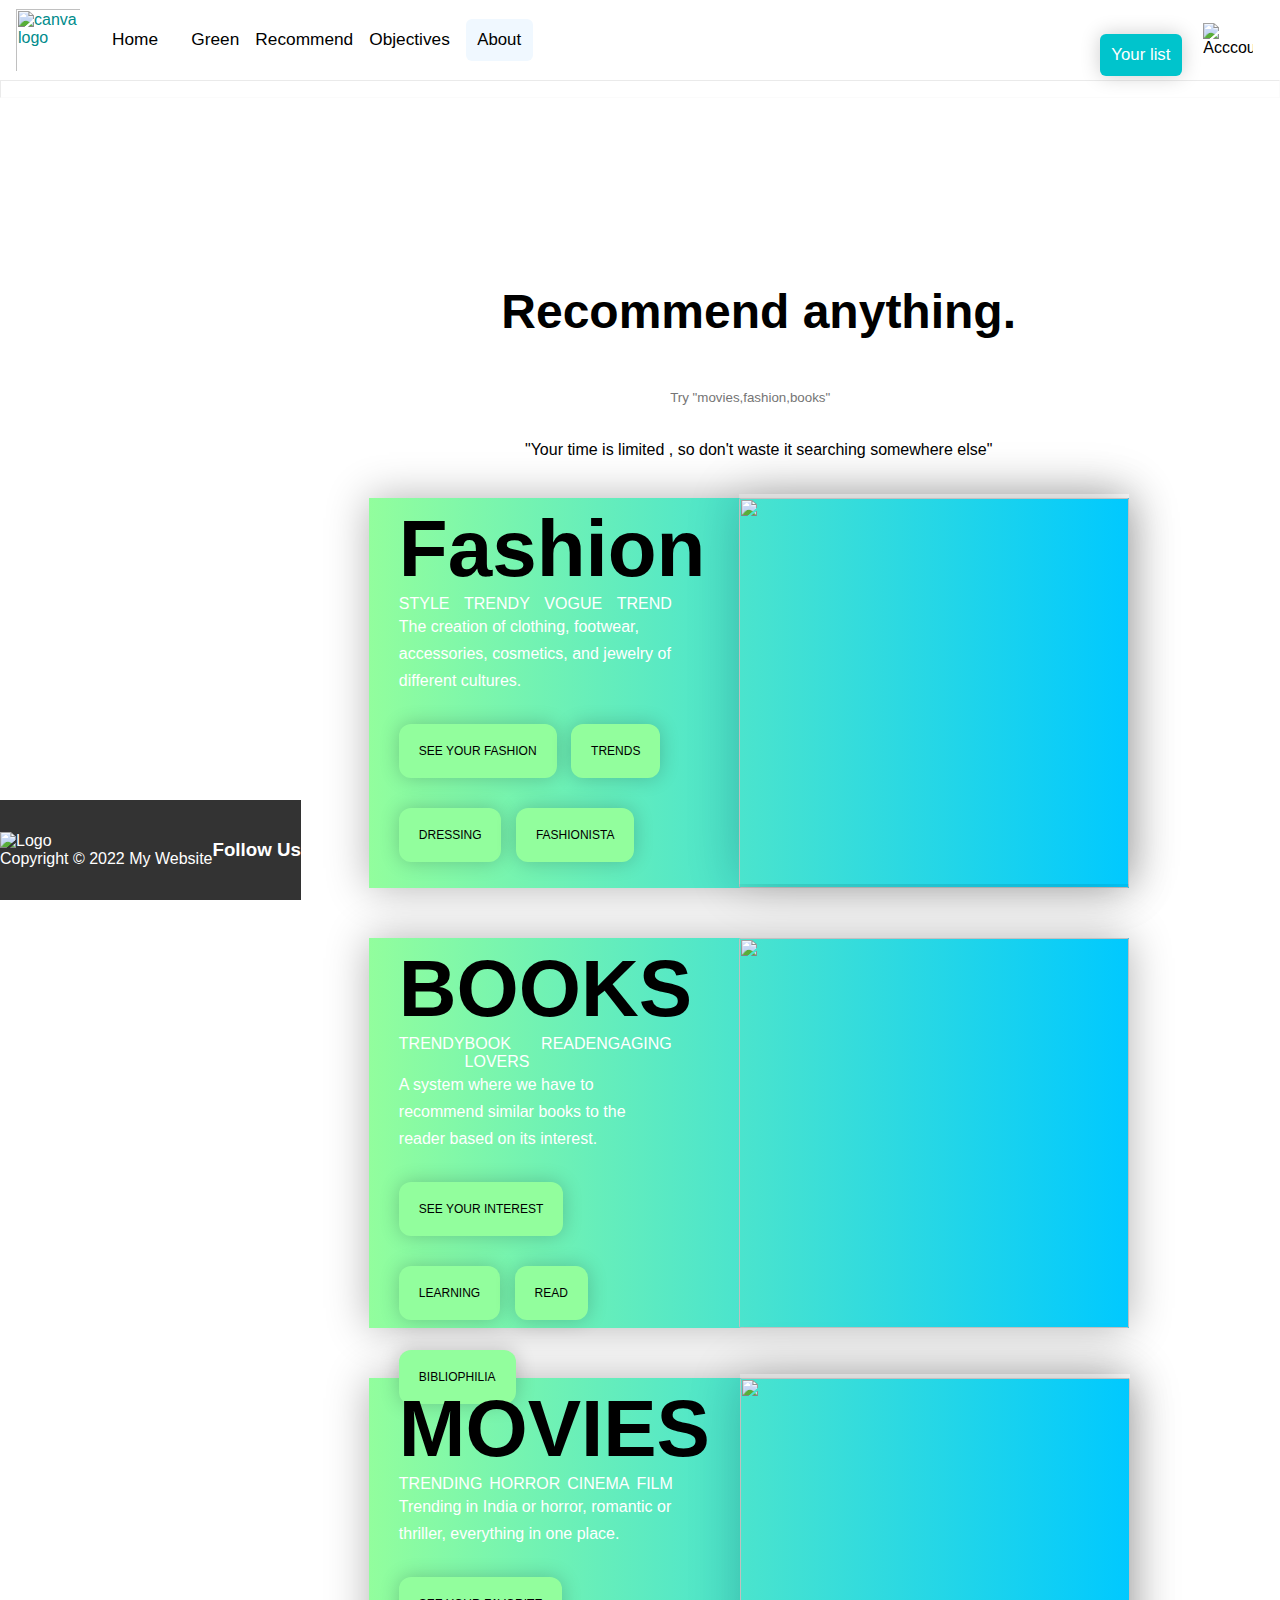
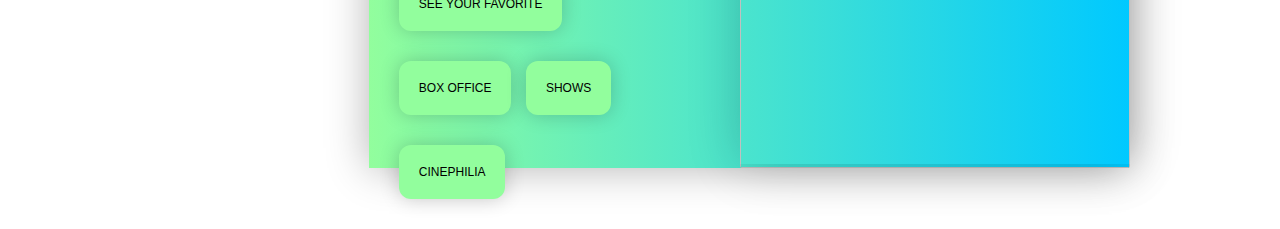
==== commit e0b368f7: "tejas" ====
--- a/index.html
+++ b/index.html
@@ -118,8 +118,7 @@
 
                   <div class="drop-col">
 
-                     <img src="https://static-cse.canva.com/image/58640/getting-started@2x.1118f2c8.jpg" alt=""
-                        class="drop-image">
+                     
 
                      <h1> Getting started with recommend us </h1>
 
@@ -207,11 +206,7 @@
 
          </ul>
 
-         <div class="side-btn">
-
-            <button class="color pro-btn"><i class="fas fa-crown crown"></i>recommend</button>
-
-         </div>
+        
 
       </div>
 
@@ -226,7 +221,7 @@
 
                <i class="fas fa-search search-icon"></i>
 
-               <input class="search" type="text" placeholder='Try "instagram story" ' />
+               <input class="search" type="text" placeholder='Try "movies,fashion,books" ' />
 
                <div>
 
--- a/style.css
+++ b/style.css
@@ -11,7 +11,7 @@
 
 body {
    cursor: pointer;
-   background-image: url("https://www.transparenttextures.com/patterns/cubes.png");
+   background-image: url("https://cdn.dribbble.com/users/1595839/screenshots/11700339/media/5b39c07a6a721b6b440288c6c6ec5cb1.gif");
 }
 
 * {
@@ -52,10 +52,11 @@
 }
 
 .dropdown > .drop-content > .drop-col {
+   position: relative;
    float: none;
    padding: 12px 16px;
    text-decoration: none;
-   display: block;
+   display:bl ;
    text-align: left;
    z-index: -1;
 }
@@ -107,8 +108,10 @@
 
 .learn-para > .drop-col > p {
    max-width: 90%;
-   line-height: 1.8;
-   font-size: 0.9em;
+   line-height: 1.4;
+   font-size: 1em;
+   font-family: Arial, sans-serif;
+  
 }
 
 .learn-para > .drop-col > h1 {
@@ -117,6 +120,10 @@
    line-height: 1.6;
    font-weight: 600;
    font-size: 0.94rem;
+   transition: 0.5s;
+   font-family: Arial, sans-serif;
+ 
+}
 }
 
 .nav-col {
@@ -269,6 +276,7 @@
    max-width: 70%;
    align-items: flex-start;
    height: 60vh;
+   color: #fff;
 }
 
 .icon-col {
@@ -285,7 +293,7 @@
 }
 
 .list:hover {
-   background-color: rgb(245, 245, 245);
+   background-color: rgb(0, 0, 0);
    border-radius: 5px;
 }
 
@@ -355,6 +363,7 @@
 }
 
 .quote {
+   font-family: Arial, Helvetica, sans-serif;
    list-style: none;
    text-decoration: none;
    color: black;
@@ -437,7 +446,7 @@
 }
 
 .bottom-text > h2:hover {
-   color: black;
+   color: rgb(21, 226, 249);
 }
 
 .bottom-text > .push-right {
--- a/style.css
+++ b/style.css
@@ -11,7 +11,7 @@
 
 body {
    cursor: pointer;
-   background-image: url("https://www.transparenttextures.com/patterns/cubes.png");
+   background-image: url("https://cdn.dribbble.com/users/1595839/screenshots/11700339/media/5b39c07a6a721b6b440288c6c6ec5cb1.gif");
 }
 
 * {
@@ -52,10 +52,11 @@
 }
 
 .dropdown > .drop-content > .drop-col {
+   position: relative;
    float: none;
    padding: 12px 16px;
    text-decoration: none;
-   display: block;
+   display:bl ;
    text-align: left;
    z-index: -1;
 }
@@ -107,8 +108,10 @@
 
 .learn-para > .drop-col > p {
    max-width: 90%;
-   line-height: 1.8;
-   font-size: 0.9em;
+   line-height: 1.4;
+   font-size: 1em;
+   font-family: Arial, sans-serif;
+  
 }
 
 .learn-para > .drop-col > h1 {
@@ -117,6 +120,10 @@
    line-height: 1.6;
    font-weight: 600;
    font-size: 0.94rem;
+   transition: 0.5s;
+   font-family: Arial, sans-serif;
+ 
+}
 }
 
 .nav-col {
@@ -269,6 +276,7 @@
    max-width: 70%;
    align-items: flex-start;
    height: 60vh;
+   color: #fff;
 }
 
 .icon-col {
@@ -285,7 +293,7 @@
 }
 
 .list:hover {
-   background-color: rgb(245, 245, 245);
+   background-color: rgb(0, 0, 0);
    border-radius: 5px;
 }
 
@@ -355,6 +363,7 @@
 }
 
 .quote {
+   font-family: Arial, Helvetica, sans-serif;
    list-style: none;
    text-decoration: none;
    color: black;
@@ -437,7 +446,7 @@
 }
 
 .bottom-text > h2:hover {
-   color: black;
+   color: rgb(21, 226, 249);
 }
 
 .bottom-text > .push-right {
